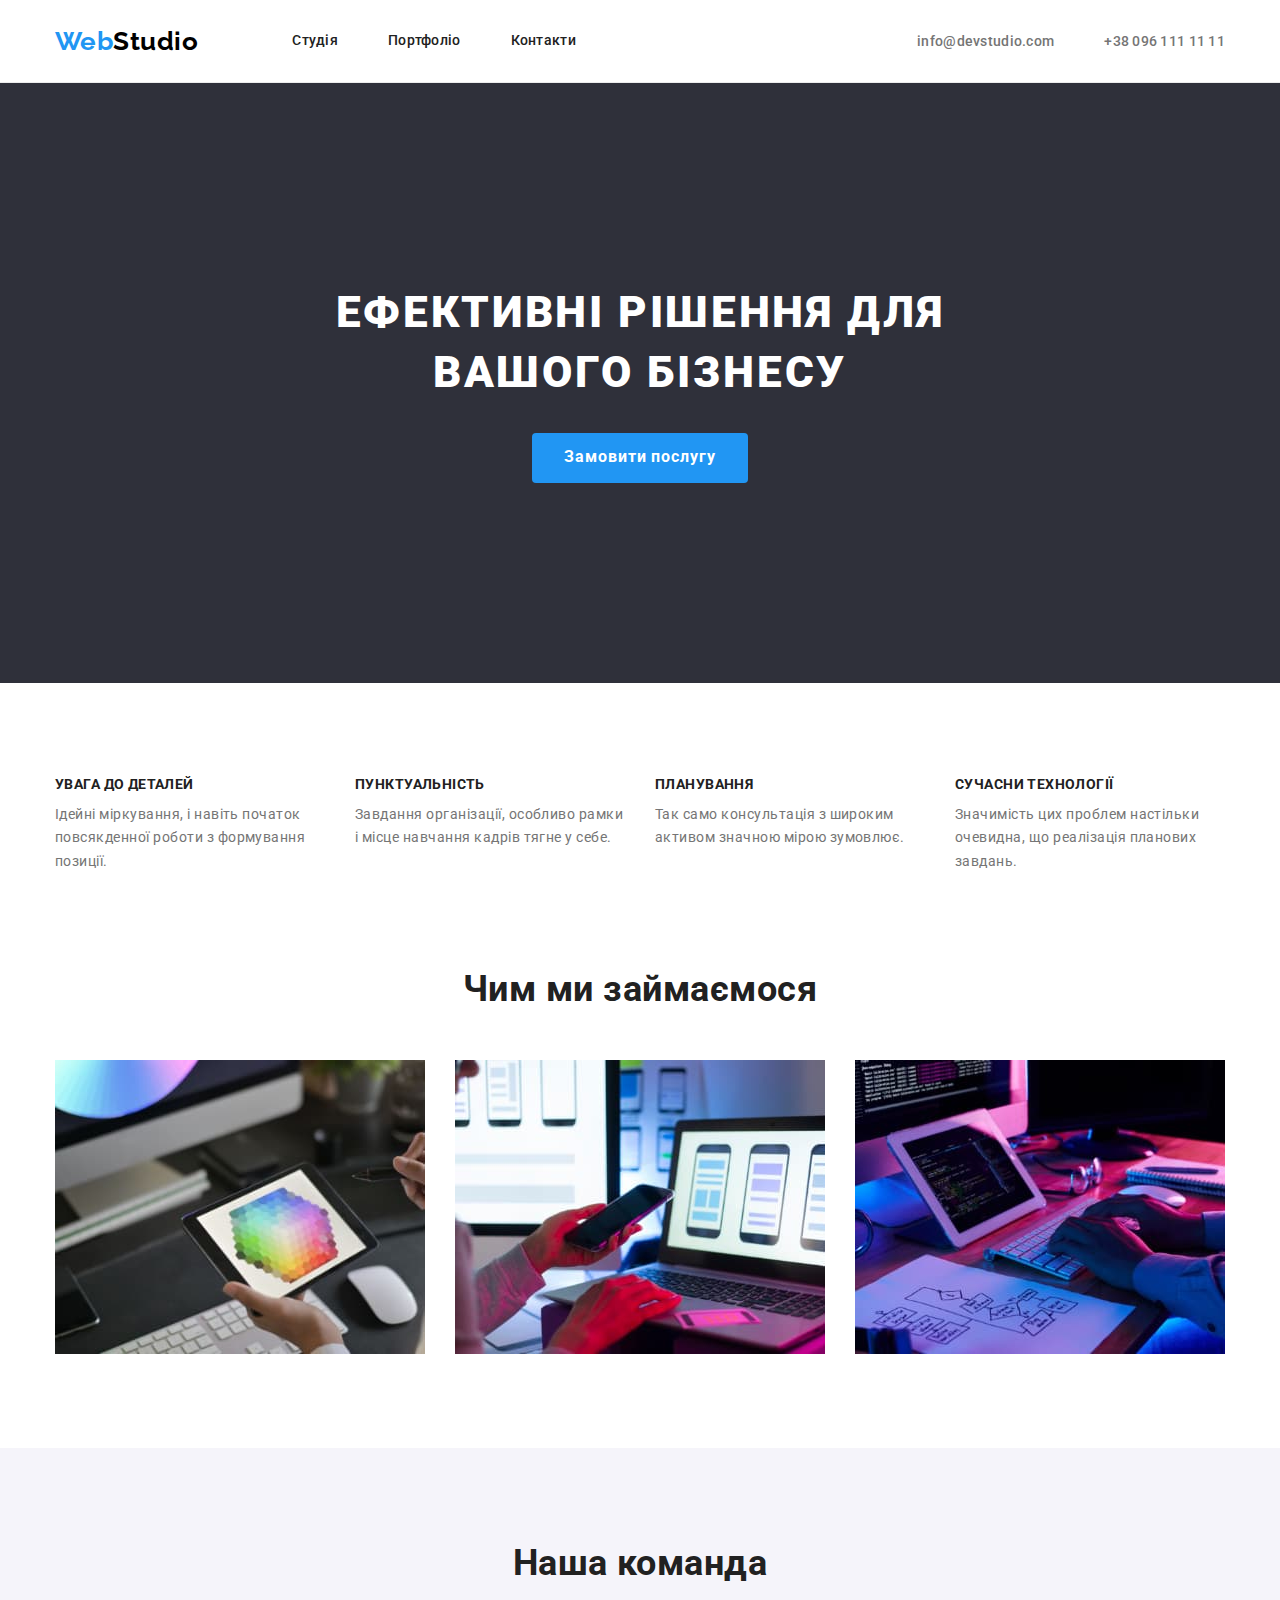
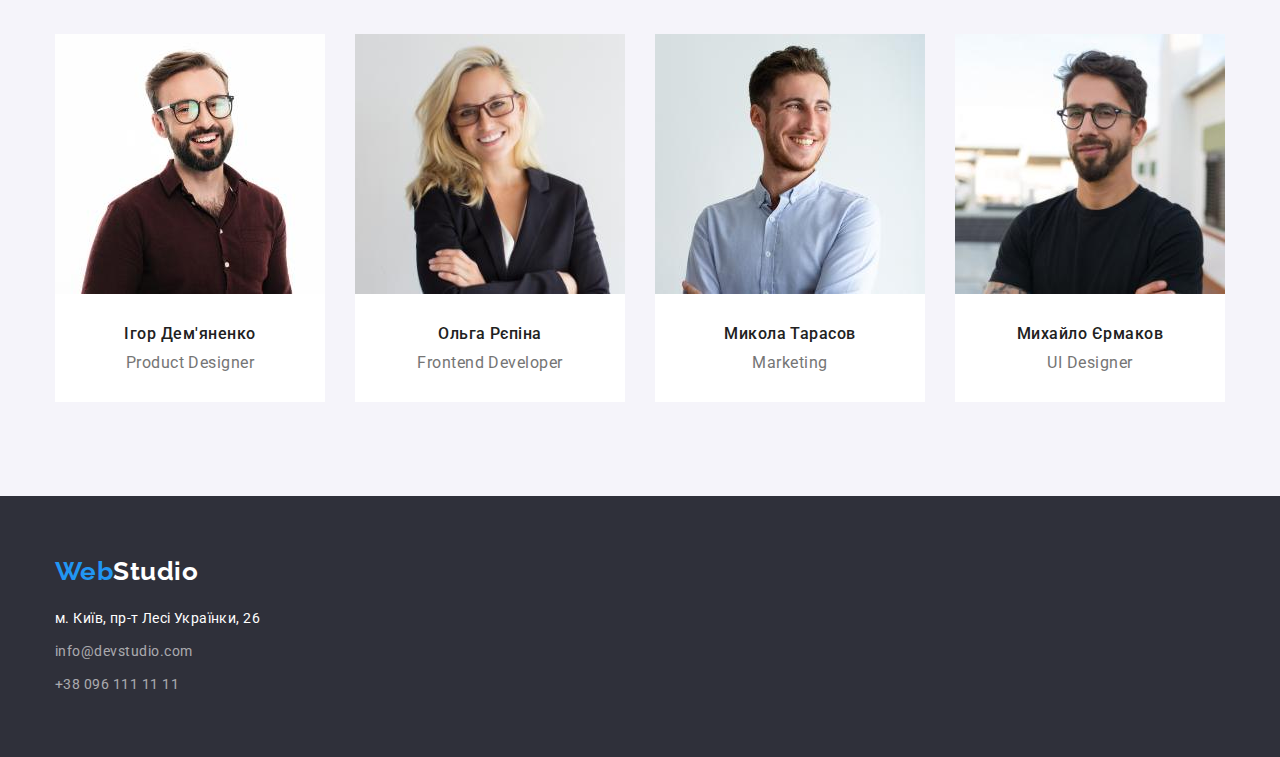
==== index.html @ 8628d842 "Initial commit" ====
<!DOCTYPE html>
<html lang="uk">
  <head>
    <meta charset="UTF-8" />
    <meta http-equiv="X-UA-Compatible" content="IE=edge" />
    <meta name="viewport" content="width=device-width, initial-scale=1.0" />
    <title>WebStudio</title>
    <link rel="preconnect" href="https://fonts.googleapis.com" />
    <link rel="preconnect" href="https://fonts.gstatic.com" crossorigin />
    <link
      href="https://fonts.googleapis.com/css2?family=Raleway:wght@700&family=Roboto:wght@400;500;700;900&display=swap"
      rel="stylesheet"
    />
    <link
      rel="stylesheet"
      href="https://cdnjs.cloudflare.com/ajax/libs/modern-normalize/1.1.0/modern-normalize.min.css"
    />
    <link rel="stylesheet" href="./css/styles.css" />
  </head>
  <body class="body">
    <header class="header">
      <div class="container">
        <nav class="main-nav">
          <a class="a-decorat-none" href="./index.html"
            ><span class="web-blue">Web</span><span class="studio-black">Studio</span></a
          >
          <ul class="site-nav list">
            <li class="item"><a href="./index.html" class="link">Студія</a></li>
            <li class="item"><a href="./portfolio.html" class="link">Портфоліо</a></li>
            <li class="item"><a href="#" class="link">Контакти</a></li>
          </ul>
          <ul class="auth-nav list">
            <li class="item">
              <a href="mailto:info@devstudio.com" class="link">info@devstudio.com</a>
            </li>
            <li class="item"><a href="tel:+380961111111" class="link">+38 096 111 11 11</a></li>
          </ul>
        </nav>
      </div>
    </header>

    <!-- Main -->

    <main>
      <!-- <div class="container"> -->
        <!-- Section замовити послугу -->

        <section class="hero">
          <div class="container">
            <h1 class="hero-title">Ефективні рішення для вашого бізнесу</h1>
            <button type="button" class="button-posluga">Замовити послугу</button>
          </div>
        </section>

        <!-- Section особливости -->

        <section class="features">
          <div class="container">
            <h2 class="title-h2-merits visually-hidden">Наши достоинства</h2>
            <ul class="features-list list">
              <li class="item">
                <h3 class="title-h3-features">Увага до деталей</h3>
                <p class="text-features">
                  Ідейні міркування, і навіть початок повсякденної роботи з формування позиції.
                </p>
              </li>
              <li class="item">
                <h3 class="title-h3-features">Пунктуальність</h3>
                <p class="text-features">
                  Завдання організації, особливо рамки і місце навчання кадрів тягне у себе.
                </p>
              </li>
              <li class="item">
                <h3 class="title-h3-features">Планування</h3>
                <p class="text-features">
                  Так само консультація з широким активом значною мірою зумовлює.
                </p>
              </li>
              <li class="item">
                <h3 class="title-h3-features">Сучасни технології</h3>
                <p class="text-features">
                  Значимість цих проблем настільки очевидна, що реалізація планових завдань.
                </p>
              </li>
            </ul>
          </div>
        </section>

        <!-- Section Чим ми займаємося -->

        <section class="section-work">
          <div class="container">
            <h2 class="section-title">Чим ми займаємося</h2>
            <ul class="work-list list">
              <li class="item">
                <img class="img"
                  src="./images/our_work/our_work_3.jpg"
                  alt="наша работа 3"
                  width="370"
                  height="294"
                />
              </li>
              <li class="item">
                <img class="img"
                  src="./images/our_work/our_work_2.jpg"
                  alt="наша работа 2"
                  width="370"
                  height="294"
                />
              </li>
              <li class="item">
                <img class="img"
                  src="./images/our_work/our_work_1.jpg"
                  alt="наша работа 1"
                  width="370"
                  height="294"
                />
              </li>
            </ul>
          </div>
        </section>

        <!-- Section Наша команда -->
        <section class="section-team">
          <div class="container">
            <h2 class="title-h2-team">Наша команда</h2>
            <ul class="list team-list">
              <li class="member-team">
                <img class="img"
                  src="./images/our_team/img_team_1.jpg"
                  alt="фото работников 1"
                  width="270"
                  height="260"
                />
                <h3 class="employer-name">Ігор Дем'яненко</h3>
                <p class="duty">Product Designer</p>
              </li>
              <li class="member-team">
                <img class="img"
                  src="./images/our_team/img_team_2.jpg"
                  alt="фото работников 2"
                  width="270"
                  height="260"
                />
                <h3 class="employer-name">Ольга Рєпіна</h3>
                <p class="duty">Frontend Developer</p>
              </li>
              <li class="member-team">
                <img class="img"
                  src="./images/our_team/img_team_3.jpg"
                  alt="фото работников 3"
                  width="270"
                  height="260"
                />
                <h3 class="employer-name">Микола Тарасов</h3>
                <p class="duty">Marketing</p>
              </li>
              <li class="member-team">
                <img class="img"
                  src="./images/our_team/img_team_4.jpg"
                  alt="фото работников 4"
                  width="270"
                  height="260"
                />
                <h3 class="employer-name">Михайло Єрмаков</h3>
                <p class="duty">UI Designer</p>
              </li>
            </ul>
          </div>
        </section>
      </div>
    </main>

    <!-- Section footer -->
    <footer class="footer">
      <div class="container">
          <a class="logo-footer" href="./index.html"
            ><span class="web-blue">Web</span><span class="studio-white">Studio</span></a
          >
          <address class="address">
            <ul class="list-address list">
              <li class="address-item">
                <a href="https://goo.gl/maps/aHLX3dHFxkXvWkit7" class="location"
                  >м. Київ, пр-т Лесі Українки, 26</a
                >
              </li>
              <li class="address-item">
                <a href="mailto:info@devstudio.com" class="address-mail">info@devstudio.com</a>
              </li>
              <li class="address-item">
                <a href="tel:+380961111111" class="address-tel">+38 096 111 11 11</a>
              </li>
            </ul>
          </address>
      </div>
    </footer>
  </body>
</html>
---- css/styles.css ----
html {
  box-sizing: border-box;
}

*,
*::before,
*::after {
  box-sizing: inherit;
}

h1,
h2,
h3,
h4,
h5,
h6,
p,
ul,
li,
ol {
  margin: 0;
  padding: 0;
}

:root {
  --background-color-primary: #fff;
  --background-color-secondary: #f5f4fa;
  --font-family: #757575;
  --title-text-color: #212121;
  --accent-color: #2196f3;
  --white-color: #ffffff;
  --white-color-60: rgba(255, 255, 255, 0.6);
  --studio-logo: #000000;
  --background-hero-footer: #2f303a;
}

.body {
  color: var(--font-family);
  font-family: Roboto, sans-serif;
  letter-spacing: 0.03em;
  background-color: var(--background-color-primary);
}

/* Утилы */

.list {
  list-style: none;
}

.header {
  border-bottom: 1px solid #ececec;
}

.img {
  display: block;
  max-width: 100%;
  height: auto;
}

/* Logo */

.container {
  width: 1200px;
  padding-left: 15px;
  padding-right: 15px;
  margin: 0 auto;
}

.main-nav {
  display: flex;
  align-items: center;
  background-color: var(--background-color-primary);
}

.web-blue,
.studio-black,
.studio-white {
  color: var(--accent-color);
  font-family: Raleway, sans-serif;
  font-weight: 700;
  font-size: 26px;
  line-height: 1.19;
  text-decoration: none;
}

.a-decorat-none {
  text-decoration: none;
}

.studio-black {
  color: var(--studio-logo);
}

/* site-nav and auth-nav*/

.site-nav {
  display: flex;
  margin-left: 94px;
}

.site-nav .item + .item {
  margin-left: 50px;
}

.auth-nav {
  display: flex;
  margin-left: auto;
  margin-right: 0;
}
.auth-nav .item + .item {
  margin-left: 50px;
}

.site-nav .link,
.auth-nav .link {
  color: var(--title-text-color);
  font-family: inherit;
  font-weight: 500;
  font-size: 14px;
  line-height: 1.14;
  letter-spacing: 0.02em;
  text-decoration-line: none;
  cursor: pointer;
}

.site-nav .link {
  display: block;
  padding-top: 33px;
  padding-bottom: 33px;
}

.auth-nav .link {
  color: var(--font-family);
  padding-top: 32px;
  padding-bottom: 32px;
}

.site-nav .link:hover,
.site-nav .link:focus,
.auth-nav .link:hover,
.auth-nav .link:focus {
  color: var(--accent-color);
  text-decoration-line: none;
}

/* Section замовити послугу button */

.hero {
  background-color: var(--background-hero-footer);
  padding-top: 200px;
  padding-bottom: 200px;
  text-align: center;
}

.hero-title {
  color: var(--white-color);
  font-family: 'Roboto';
  font-weight: 900;
  font-size: 44px;
  line-height: 1.36;
  letter-spacing: 0.06em;
  text-transform: uppercase;
  width: 696px;
  margin-left: auto;
  margin-right: auto;
}

.button-posluga {
  color: var(--white-color);
  background-color: var(--accent-color);
  font-family: 'Roboto';
  font-weight: 700;
  font-size: 16px;
  line-height: 1.9;
  letter-spacing: 0.06em;
  cursor: pointer;
  min-width: 216px;
  height: 50px;
  margin-top: 30px;
  border: none;
  border-radius: 4px;
}

.button-posluga:hover,
.button-posluga:focus {
  background-color: #188ce8;
}

/* <!-- Section особливости --> */

.features {
  padding-top: 94px;
}

.features-list {
  display: flex;
  gap: 30px;
}

.features-list .item {
  width: 270px;
}

.features > .title-h2-merits {
  color: var(--title-text-color);
  font-weight: 700;
  font-size: 36px;
  line-height: 1.17;
  text-align: center;
}

.visually-hidden {
  position: absolute;
  white-space: nowrap;
  width: 1px;
  height: 1px;
  overflow: hidden;
  border: 0;
  padding: 0;
  clip: rect(0 0 0 0);
  clip-path: inset(50%);
  margin: -1px;
}

.title-h3-features {
  color: var(--title-text-color);
  font-weight: 700;
  font-size: 14px;
  line-height: 1.14;
  letter-spacing: 0.03em;
  text-transform: uppercase;
  margin-bottom: 10px;
}

.features .text-features {
  color: var(--font-family);
  font-size: 14px;
  line-height: 1.7;
}

/* Section Чим ми займаємося и h2 наша команда */

.section-work {
  padding-top: 94px;
  padding-bottom: 94px;
}

.work-list {
  display: flex;
  flex-direction: row;
  margin-left: auto;
  gap: 30px;
}

.section-title {
  color: var(--title-text-color);
  font-weight: 700;
  font-size: 36px;
  line-height: 1.17;
  display: flex;
  justify-content: center;
  margin-left: auto;
  margin-right: auto;
  margin-bottom: 50px;
}

/* Section Наша команда */

.section-team {
  background-color: var(--background-color-secondary);
  padding-top: 94px;
  padding-bottom: 94px;
  text-align: center;
}

.title-h2-team {
  color: var(--title-text-color);
  font-weight: 700;
  font-size: 36px;
  line-height: 1.17;
  margin-left: auto;
  margin-right: auto;
  margin-bottom: 50px;
}

.team-list {
  display: flex;
  margin-left: auto;
  margin-right: auto;
  gap: 30px;
}

.member-team {
  background-color: var(--background-color-primary);
  align-items: center;
  width: 270px;
}

.employer-name {
  color: var(--title-text-color);
  font-weight: 500;
  font-size: 16px;
  line-height: 1.19;
  text-align: center;
  margin: 30px auto 10px auto;
}

.duty {
  color: var(--font-family);
  font-size: 16px;
  line-height: 1.19;
  text-align: center;
  vertical-align: middle;
  margin-bottom: 30px;
}

/* Section footer */

.footer {
  background-color: var(--background-hero-footer);
  padding-top: 60px;
  padding-bottom: 60px;
}

.logo-footer {
  height: 31px;
  margin-top: 60px;
  text-decoration-line: none;
}

.address {
  margin-top: 20px;
}

.address-item {
  margin-bottom: 9px;
}

.address-item:last-child {
  margin-bottom: 0;
}

.studio-white {
  color: var(--white-color);
}

.address .location {
  color: var(--white-color);
  font-weight: 400;
  font-size: 14px;
  line-height: 1.7;
  letter-spacing: 0.03em;
  font-style: normal;
  text-decoration: none;
}
.address-tel,
.address-mail {
  color: var(--white-color-60);
  font-weight: 400;
  font-size: 14px;
  line-height: 1.7;
  font-style: normal;
  text-decoration: none;
}

/* Page 2 */

/* Main*/

.section-sort-buttons {
  padding-bottom: 94px;
  padding-top: 94px;
}

.port-buttons {
  display: flex;
  justify-content: center;
  margin-bottom: 50px;
  color: var(--font-family);
  gap: 8px;
}

.sort {
  width: auto;
  cursor: pointer;
  border: none;
  border-radius: 4px;
  font-family: Roboto, sans-serif;
  font-weight: 500;
  font-size: 16px;
  line-height: 1.6;
  padding: 6px 22px;
  background-color: var(--background-color-secondary);
}

.sort:hover,
.sort:focus {
  color: var(--white-color);
  background-color: var(--accent-color);
}

/* Portfolio cards */

.portfolio-cards {
  display: flex;
  flex-wrap: wrap;
}

.portfolio-items {
  width: 370px;
  height: 404px;
  margin-right: 30px;
  margin-bottom: 30px;
}
.portfolio-items:nth-child(3n + 3) {
  margin-right: 0;
}

.portfolio-items:nth-last-child(-n + 3) {
  margin-bottom: 0;
}

.card-caption {
  padding-top: 20px;
  padding-bottom: 20px;
  padding-right: 24px;
  padding-left: 24px;
  border: 1px solid #eeeeee;
  border-top: none;
}

.title-portf {
  color: var(--title-text-color);
  font-weight: 700;
  font-size: 18px;
  line-height: 36px;
  letter-spacing: 0.06em;
}

.text-portf {
  color: var(--font-family);
  font-size: 16px;
  line-height: 1.9;
  width: 322px;
  height: 30px;
  margin-left: 0;
  margin-top: 4px;
}
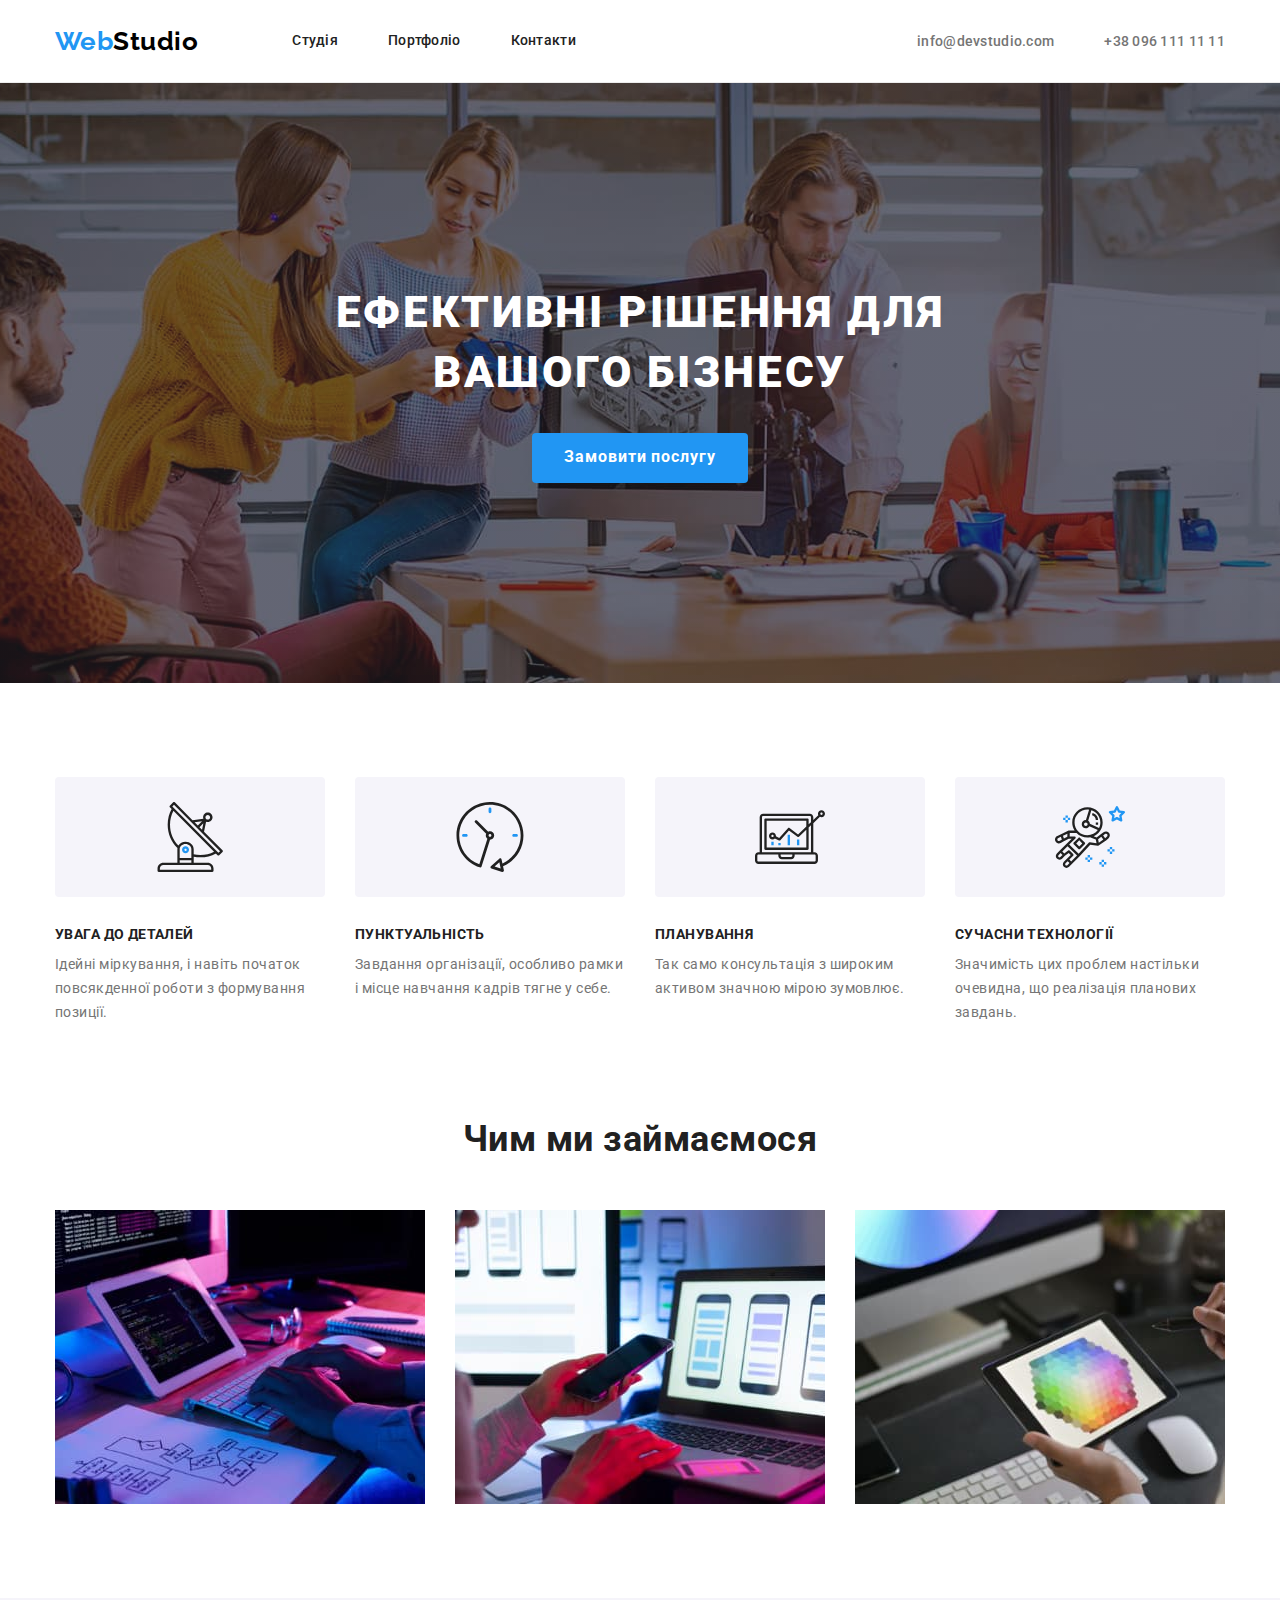
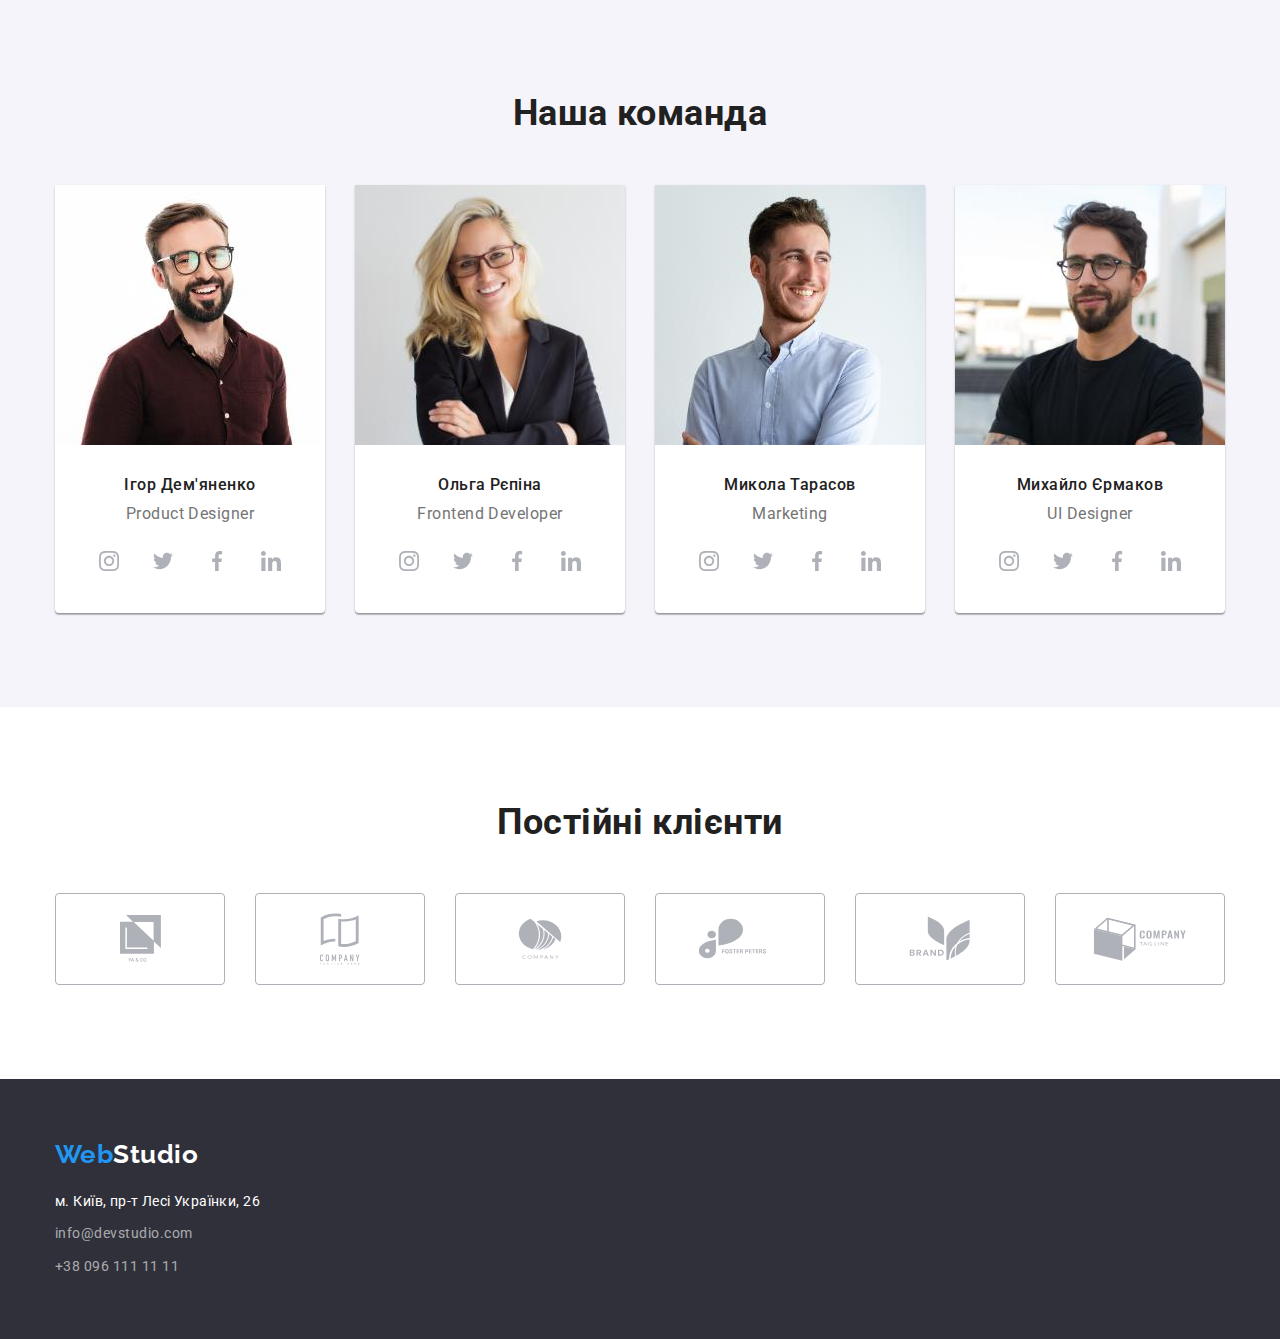
==== commit 938755eb: "update-hw4" ====
--- a/index.html
+++ b/index.html
@@ -42,156 +42,353 @@
     <!-- Main -->
 
     <main>
-      <!-- <div class="container"> -->
-        <!-- Section замовити послугу -->
-
-        <section class="hero">
-          <div class="container">
-            <h1 class="hero-title">Ефективні рішення для вашого бізнесу</h1>
-            <button type="button" class="button-posluga">Замовити послугу</button>
-          </div>
-        </section>
-
-        <!-- Section особливости -->
-
-        <section class="features">
-          <div class="container">
-            <h2 class="title-h2-merits visually-hidden">Наши достоинства</h2>
-            <ul class="features-list list">
-              <li class="item">
-                <h3 class="title-h3-features">Увага до деталей</h3>
-                <p class="text-features">
-                  Ідейні міркування, і навіть початок повсякденної роботи з формування позиції.
-                </p>
-              </li>
-              <li class="item">
-                <h3 class="title-h3-features">Пунктуальність</h3>
-                <p class="text-features">
-                  Завдання організації, особливо рамки і місце навчання кадрів тягне у себе.
-                </p>
-              </li>
-              <li class="item">
-                <h3 class="title-h3-features">Планування</h3>
-                <p class="text-features">
-                  Так само консультація з широким активом значною мірою зумовлює.
-                </p>
-              </li>
-              <li class="item">
-                <h3 class="title-h3-features">Сучасни технології</h3>
-                <p class="text-features">
-                  Значимість цих проблем настільки очевидна, що реалізація планових завдань.
-                </p>
-              </li>
-            </ul>
-          </div>
-        </section>
-
-        <!-- Section Чим ми займаємося -->
-
-        <section class="section-work">
-          <div class="container">
-            <h2 class="section-title">Чим ми займаємося</h2>
-            <ul class="work-list list">
-              <li class="item">
-                <img class="img"
-                  src="./images/our_work/our_work_3.jpg"
-                  alt="наша работа 3"
-                  width="370"
-                  height="294"
-                />
-              </li>
-              <li class="item">
-                <img class="img"
-                  src="./images/our_work/our_work_2.jpg"
-                  alt="наша работа 2"
-                  width="370"
-                  height="294"
-                />
-              </li>
-              <li class="item">
-                <img class="img"
-                  src="./images/our_work/our_work_1.jpg"
-                  alt="наша работа 1"
-                  width="370"
-                  height="294"
-                />
-              </li>
-            </ul>
-          </div>
-        </section>
-
-        <!-- Section Наша команда -->
-        <section class="section-team">
-          <div class="container">
-            <h2 class="title-h2-team">Наша команда</h2>
-            <ul class="list team-list">
-              <li class="member-team">
-                <img class="img"
-                  src="./images/our_team/img_team_1.jpg"
-                  alt="фото работников 1"
-                  width="270"
-                  height="260"
-                />
-                <h3 class="employer-name">Ігор Дем'яненко</h3>
-                <p class="duty">Product Designer</p>
-              </li>
-              <li class="member-team">
-                <img class="img"
-                  src="./images/our_team/img_team_2.jpg"
-                  alt="фото работников 2"
-                  width="270"
-                  height="260"
-                />
-                <h3 class="employer-name">Ольга Рєпіна</h3>
-                <p class="duty">Frontend Developer</p>
-              </li>
-              <li class="member-team">
-                <img class="img"
-                  src="./images/our_team/img_team_3.jpg"
-                  alt="фото работников 3"
-                  width="270"
-                  height="260"
-                />
-                <h3 class="employer-name">Микола Тарасов</h3>
-                <p class="duty">Marketing</p>
-              </li>
-              <li class="member-team">
-                <img class="img"
-                  src="./images/our_team/img_team_4.jpg"
-                  alt="фото работников 4"
-                  width="270"
-                  height="260"
-                />
-                <h3 class="employer-name">Михайло Єрмаков</h3>
-                <p class="duty">UI Designer</p>
-              </li>
-            </ul>
-          </div>
-        </section>
-      </div>
+      <!-- Section замовити послугу -->
+
+      <section class="hero overlay">
+        <div class="container">
+          <h1 class="hero-title">Ефективні рішення для вашого бізнесу</h1>
+          <button type="button" class="button-posluga">Замовити послугу</button>
+        </div>
+      </section>
+
+      <!-- Section особливости -->
+
+      <section class="features">
+        <div class="container">
+          <h2 class="title-h2-merits visually-hidden">Наши достоинства</h2>
+          <ul class="features-list list">
+            <li class="item">
+              <div class="item-icon-container" aria-label="антенна">
+                <svg class="icon-features" width="70" height="70">
+                  <use href="./images/icons.svg#antena"></use>
+                </svg>
+              </div>
+              <h3 class="title-h3-features">Увага до деталей</h3>
+              <p class="text-features">
+                Ідейні міркування, і навіть початок повсякденної роботи з формування позиції.
+              </p>
+            </li>
+            <li class="item">
+              <div class="item-icon-container" aria-label="часы">
+                <svg class="icon-features" width="70" height="70">
+                  <use href="./images/icons.svg#clock"></use>
+                </svg>
+              </div>
+              <h3 class="title-h3-features">Пунктуальність</h3>
+              <p class="text-features">
+                Завдання організації, особливо рамки і місце навчання кадрів тягне у себе.
+              </p>
+            </li>
+            <li class="item">
+              <div class="item-icon-container" aria-label="диаграмма">
+                <svg class="icon-features" width="70" height="70">
+                  <use href="./images/icons.svg#diagram"></use>
+                </svg>
+              </div>
+              <h3 class="title-h3-features">Планування</h3>
+              <p class="text-features">
+                Так само консультація з широким активом значною мірою зумовлює.
+              </p>
+            </li>
+            <li class="item">
+              <div class="item-icon-container" aria-label="астронафт">
+                <svg class="icon-features" width="70" height="70">
+                  <use href="./images/icons.svg#astronaut"></use>
+                </svg>
+              </div>
+              <h3 class="title-h3-features">Сучасни технології</h3>
+              <p class="text-features">
+                Значимість цих проблем настільки очевидна, що реалізація планових завдань.
+              </p>
+            </li>
+          </ul>
+        </div>
+      </section>
+
+      <!-- Section Чим ми займаємося -->
+
+      <section class="section-work">
+        <div class="container">
+          <h2 class="section-title">Чим ми займаємося</h2>
+          <ul class="work-list list">
+            <li class="item">
+              <img
+                class="img"
+                src="./images/our_work/our_work_1.jpg"
+                alt="наша работа 1"
+                width="370"
+                height="294"
+              />
+            </li>
+            <li class="item">
+              <img
+                class="img"
+                src="./images/our_work/our_work_2.jpg"
+                alt="наша работа 2"
+                width="370"
+                height="294"
+              />
+            </li>
+            <li class="item">
+              <img
+                class="img"
+                src="./images/our_work/our_work_3.jpg"
+                alt="наша работа 3"
+                width="370"
+                height="294"
+              />
+            </li>
+          </ul>
+        </div>
+      </section>
+
+      <!-- Section Наша команда -->
+      <section class="section-team">
+        <div class="container">
+          <h2 class="title-h2-team">Наша команда</h2>
+          <ul class="list team-list">
+            <li class="member-team">
+              <img
+                class="img"
+                src="./images/our_team/img_team_1.jpg"
+                alt="фото работников 1"
+                width="270"
+                height="260"
+              />
+              <h3 class="employee-name">Ігор Дем'яненко</h3>
+              <p class="duty">Product Designer</p>
+              <ul class="social-icon-container list">
+                <li class="social-item" aria-label="инстаграмм">
+                  <a href="https://www.instagram.com/" class="social-link">
+                    <svg class="social-icon">
+                      <use href="./images/icons.svg#instagram"></use>
+                    </svg>
+                  </a>
+                </li>
+                <li class="social-item" aria-label="твиттер">
+                  <a href="https://twitter.com/" class="social-link">
+                    <svg class="social-icon">
+                      <use href="./images/icons.svg#twitter"></use>
+                    </svg>
+                  </a>
+                </li>
+                <li class="social-item" aria-label="фэйсбук">
+                  <a href="https://www.facebook.com/" class="social-link">
+                    <svg class="social-icon">
+                      <use href="./images/icons.svg#facebook"></use>
+                    </svg>
+                  </a>
+                </li>
+                <li class="social-item" aria-label="линкедин">
+                  <a href="https://www.linkedin.com/" class="social-link">
+                    <svg class="social-icon">
+                      <use href="./images/icons.svg#linkedin"></use>
+                    </svg>
+                  </a>
+                </li>
+              </ul>
+            </li>
+            <li class="member-team">
+              <img
+                class="img"
+                src="./images/our_team/img_team_2.jpg"
+                alt="фото работников 2"
+                width="270"
+                height="260"
+              />
+              <h3 class="employee-name">Ольга Рєпіна</h3>
+              <p class="duty">Frontend Developer</p>
+              <ul class="social-icon-container list">
+                <li class="social-item" aria-label="инстаграмм">
+                  <a href="https://www.instagram.com/" class="social-link">
+                    <svg class="social-icon">
+                      <use href="./images/icons.svg#instagram"></use>
+                    </svg>
+                  </a>
+                </li>
+                <li class="social-item" aria-label="твиттер">
+                  <a href="https://twitter.com/" class="social-link">
+                    <svg class="social-icon">
+                      <use href="./images/icons.svg#twitter"></use>
+                    </svg>
+                  </a>
+                </li>
+                <li class="social-item" aria-label="фэйсбук">
+                  <a href="https://www.facebook.com/" class="social-link">
+                    <svg class="social-icon">
+                      <use href="./images/icons.svg#facebook"></use>
+                    </svg>
+                  </a>
+                </li>
+                <li class="social-item" aria-label="линкедин">
+                  <a href="https://www.linkedin.com/" class="social-link">
+                    <svg class="social-icon">
+                      <use href="./images/icons.svg#linkedin"></use>
+                    </svg>
+                  </a>
+                </li>
+              </ul>
+            </li>
+            <li class="member-team">
+              <img
+                class="img"
+                src="./images/our_team/img_team_3.jpg"
+                alt="фото работников 3"
+                width="270"
+                height="260"
+              />
+              <h3 class="employee-name">Микола Тарасов</h3>
+              <p class="duty">Marketing</p>
+              <ul class="social-icon-container list">
+                <li class="social-item" aria-label="инстаграмм">
+                  <a href="https://www.instagram.com/" class="social-link">
+                    <svg class="social-icon">
+                      <use href="./images/icons.svg#instagram"></use>
+                    </svg>
+                  </a>
+                </li>
+                <li class="social-item" aria-label="твиттер">
+                  <a href="https://twitter.com/" class="social-link">
+                    <svg class="social-icon">
+                      <use href="./images/icons.svg#twitter"></use>
+                    </svg>
+                  </a>
+                </li>
+                <li class="social-item" aria-label="фэйсбук">
+                  <a href="https://www.facebook.com/" class="social-link">
+                    <svg class="social-icon">
+                      <use href="./images/icons.svg#facebook"></use>
+                    </svg>
+                  </a>
+                </li>
+                <li class="social-item" aria-label="линкедин">
+                  <a href="https://www.linkedin.com/" class="social-link">
+                    <svg class="social-icon">
+                      <use href="./images/icons.svg#linkedin"></use>
+                    </svg>
+                  </a>
+                </li>
+              </ul>
+            </li>
+            <li class="member-team">
+              <img
+                class="img"
+                src="./images/our_team/img_team_4.jpg"
+                alt="фото работников 4"
+                width="270"
+                height="260"
+              />
+              <h3 class="employee-name">Михайло Єрмаков</h3>
+              <p class="duty">UI Designer</p>
+              <ul class="social-icon-container list">
+                <li class="social-item" aria-label="инстаграмм">
+                  <a href="https://www.instagram.com/" class="social-link">
+                    <svg class="social-icon">
+                      <use href="./images/icons.svg#instagram"></use>
+                    </svg>
+                  </a>
+                </li>
+                <li class="social-item" aria-label="твиттер">
+                  <a href="https://twitter.com/" class="social-link">
+                    <svg class="social-icon">
+                      <use href="./images/icons.svg#twitter"></use>
+                    </svg>
+                  </a>
+                </li>
+                <li class="social-item" aria-label="фэйсбук">
+                  <a href="https://www.facebook.com/" class="social-link">
+                    <svg class="social-icon">
+                      <use href="./images/icons.svg#facebook"></use>
+                    </svg>
+                  </a>
+                </li>
+                <li class="social-item" aria-label="линкедин">
+                  <a href="https://www.linkedin.com/" class="social-link">
+                    <svg class="social-icon">
+                      <use href="./images/icons.svg#linkedin"></use>
+                    </svg>
+                  </a>
+                </li>
+              </ul>
+            </li>
+          </ul>
+        </div>
+      </section>
+
+      <!-- Постійні клієнти -->
+
+      <section class="clients-section">
+        <div class="container">
+          <h2 class="clients-title">Постійні клієнти</h2>
+          <ul class="clients-container list">
+            <li class="clients-border">
+              <a href="#" class="clients-link">
+                <svg class="clients-icon" width="41" height="47">
+                  <use href="./images/icons.svg#yaco"></use>
+                </svg>
+              </a>
+            </li>
+            <li class="clients-border">
+              <a href="#" class="clients-link">
+                <svg class="clients-icon" width="40" height="52">
+                  <use href="./images/icons.svg#tagline"></use>
+                </svg>
+              </a>
+            </li>
+            <li class="clients-border">
+              <a href="#" class="clients-link">
+                <svg class="clients-icon" width="44" height="41">
+                  <use href="./images/icons.svg#company"></use>
+                </svg>
+              </a>
+            </li>
+            <li class="clients-border">
+              <a href="#" class="clients-link">
+                <svg class="clients-icon" width="85" height="41">
+                  <use href="./images/icons.svg#fosterpeters"></use>
+                </svg>
+              </a>
+            </li>
+            <li class="clients-border">
+              <a href="#" class="clients-link">
+                <svg class="clients-icon" width="62" height="45">
+                  <use href="./images/icons.svg#brand"></use>
+                </svg>
+              </a>
+            </li>
+            <li class="clients-border">
+              <a href="#" class="clients-link">
+                <svg class="clients-icon" width="94" height="44">
+                  <use href="./images/icons.svg#kubetagline"></use>
+                </svg>
+              </a>
+            </li>
+          </ul>
+        </div>
+      </section>
     </main>
 
     <!-- Section footer -->
     <footer class="footer">
       <div class="container">
-          <a class="logo-footer" href="./index.html"
-            ><span class="web-blue">Web</span><span class="studio-white">Studio</span></a
-          >
-          <address class="address">
-            <ul class="list-address list">
-              <li class="address-item">
-                <a href="https://goo.gl/maps/aHLX3dHFxkXvWkit7" class="location"
-                  >м. Київ, пр-т Лесі Українки, 26</a
-                >
-              </li>
-              <li class="address-item">
-                <a href="mailto:info@devstudio.com" class="address-mail">info@devstudio.com</a>
-              </li>
-              <li class="address-item">
-                <a href="tel:+380961111111" class="address-tel">+38 096 111 11 11</a>
-              </li>
-            </ul>
-          </address>
+        <a class="logo-footer" href="./index.html"
+          ><span class="web-blue">Web</span><span class="studio-white">Studio</span></a
+        >
+        <address class="address">
+          <ul class="list-address list">
+            <li class="address-item">
+              <a href="https://goo.gl/maps/aHLX3dHFxkXvWkit7" class="location"
+                >м. Київ, пр-т Лесі Українки, 26</a
+              >
+            </li>
+            <li class="address-item">
+              <a href="mailto:info@devstudio.com" class="address-mail">info@devstudio.com</a>
+            </li>
+            <li class="address-item">
+              <a href="tel:+380961111111" class="address-tel">+38 096 111 11 11</a>
+            </li>
+          </ul>
+        </address>
       </div>
     </footer>
   </body>
--- a/css/styles.css
+++ b/css/styles.css
@@ -32,6 +32,7 @@
   --white-color-60: rgba(255, 255, 255, 0.6);
   --studio-logo: #000000;
   --background-hero-footer: #2f303a;
+  --color-social-media-links: #afb1b8;
 }
 
 .body {
@@ -150,6 +151,20 @@
   padding-top: 200px;
   padding-bottom: 200px;
   text-align: center;
+}
+
+/* Overlay */
+
+.overlay {
+  max-width: 1600px;
+  min-height: 600px;
+  margin-left: auto;
+  margin-right: auto;
+  background-image: linear-gradient(to right, rgba(47, 48, 58, 0.4), rgba(47, 48, 58, 0.4)),
+    url(../images/main_image/main-img.jpg);
+  background-repeat: no-repeat;
+  background-position: center;
+  background-size: cover;
 }
 
 .hero-title {
@@ -190,6 +205,16 @@
 
 .features {
   padding-top: 94px;
+}
+
+.item-icon-container {
+  display: flex;
+  background-color: var(--background-color-secondary);
+  height: 120px;
+  border-radius: 4px;
+  margin-bottom: 30px;
+  justify-content: center;
+  align-items: center;
 }
 
 .features-list {
@@ -294,9 +319,12 @@
   background-color: var(--background-color-primary);
   align-items: center;
   width: 270px;
-}
-
-.employer-name {
+  border-radius: 0px 0px 4px 4px;
+  box-shadow: 0px 1px 3px rgba(0, 0, 0, 0.12), 0px 1px 1px rgba(0, 0, 0, 0.14),
+    0px 2px 1px rgba(0, 0, 0, 0.2);
+}
+
+.employee-name {
   color: var(--title-text-color);
   font-weight: 500;
   font-size: 16px;
@@ -311,9 +339,99 @@
   line-height: 1.19;
   text-align: center;
   vertical-align: middle;
+  margin-bottom: 16px;
+}
+
+.social-icon-container {
+  display: flex;
+  width: 206px;
+  margin-right: auto;
+  margin-left: auto;
   margin-bottom: 30px;
-}
-
+  gap: 10px;
+}
+
+.social-item {
+  width: 44px;
+  height: 44px;
+}
+
+.social-link {
+  display: flex;
+  justify-content: center;
+  align-items: center;
+  fill: var(--color-social-media-links);
+  background-color: var(--white-color);
+  border-radius: 50%;
+  width: 100%;
+  height: 100%;
+}
+
+.social-link:hover {
+  background-color: var(--accent-color);
+  fill: var(--white-color);
+}
+
+.social-link:focus {
+  background-color: var(--accent-color);
+  fill: var(--white-color);
+}
+
+.social-icon {
+  width: 20px;
+  height: 20px;
+}
+
+.clients-section {
+  padding-top: 94px;
+  padding-bottom: 94px;
+}
+
+.clients-title {
+  font-family: 'Roboto';
+  font-weight: 700;
+  font-size: 36px;
+  line-height: 42px;
+  color: var(--title-text-color);
+  text-align: center;
+  margin-bottom: 50px;
+}
+
+.clients-container {
+  display: flex;
+  gap: 30px;
+}
+
+.clients-border {
+  display: flex;
+  justify-content: center;
+  align-items: center;
+  width: 170px;
+  height: 92px;
+  border: 1px solid var(--color-social-media-links);
+  border-radius: 4px;
+}
+
+.clients-link {
+  display: flex;
+  fill: var(--color-social-media-links);
+  background-color: var(--white-color);
+}
+
+.clients-border:hover {
+  border-color: var(--accent-color);
+}
+.clients-link:hover {
+  fill: var(--accent-color);
+}
+
+.clients-border:focus {
+  color: var(--accent-color);
+}
+
+.clients-link:focus {
+  color: var(--accent-color);
+}
 /* Section footer */
 
 .footer {
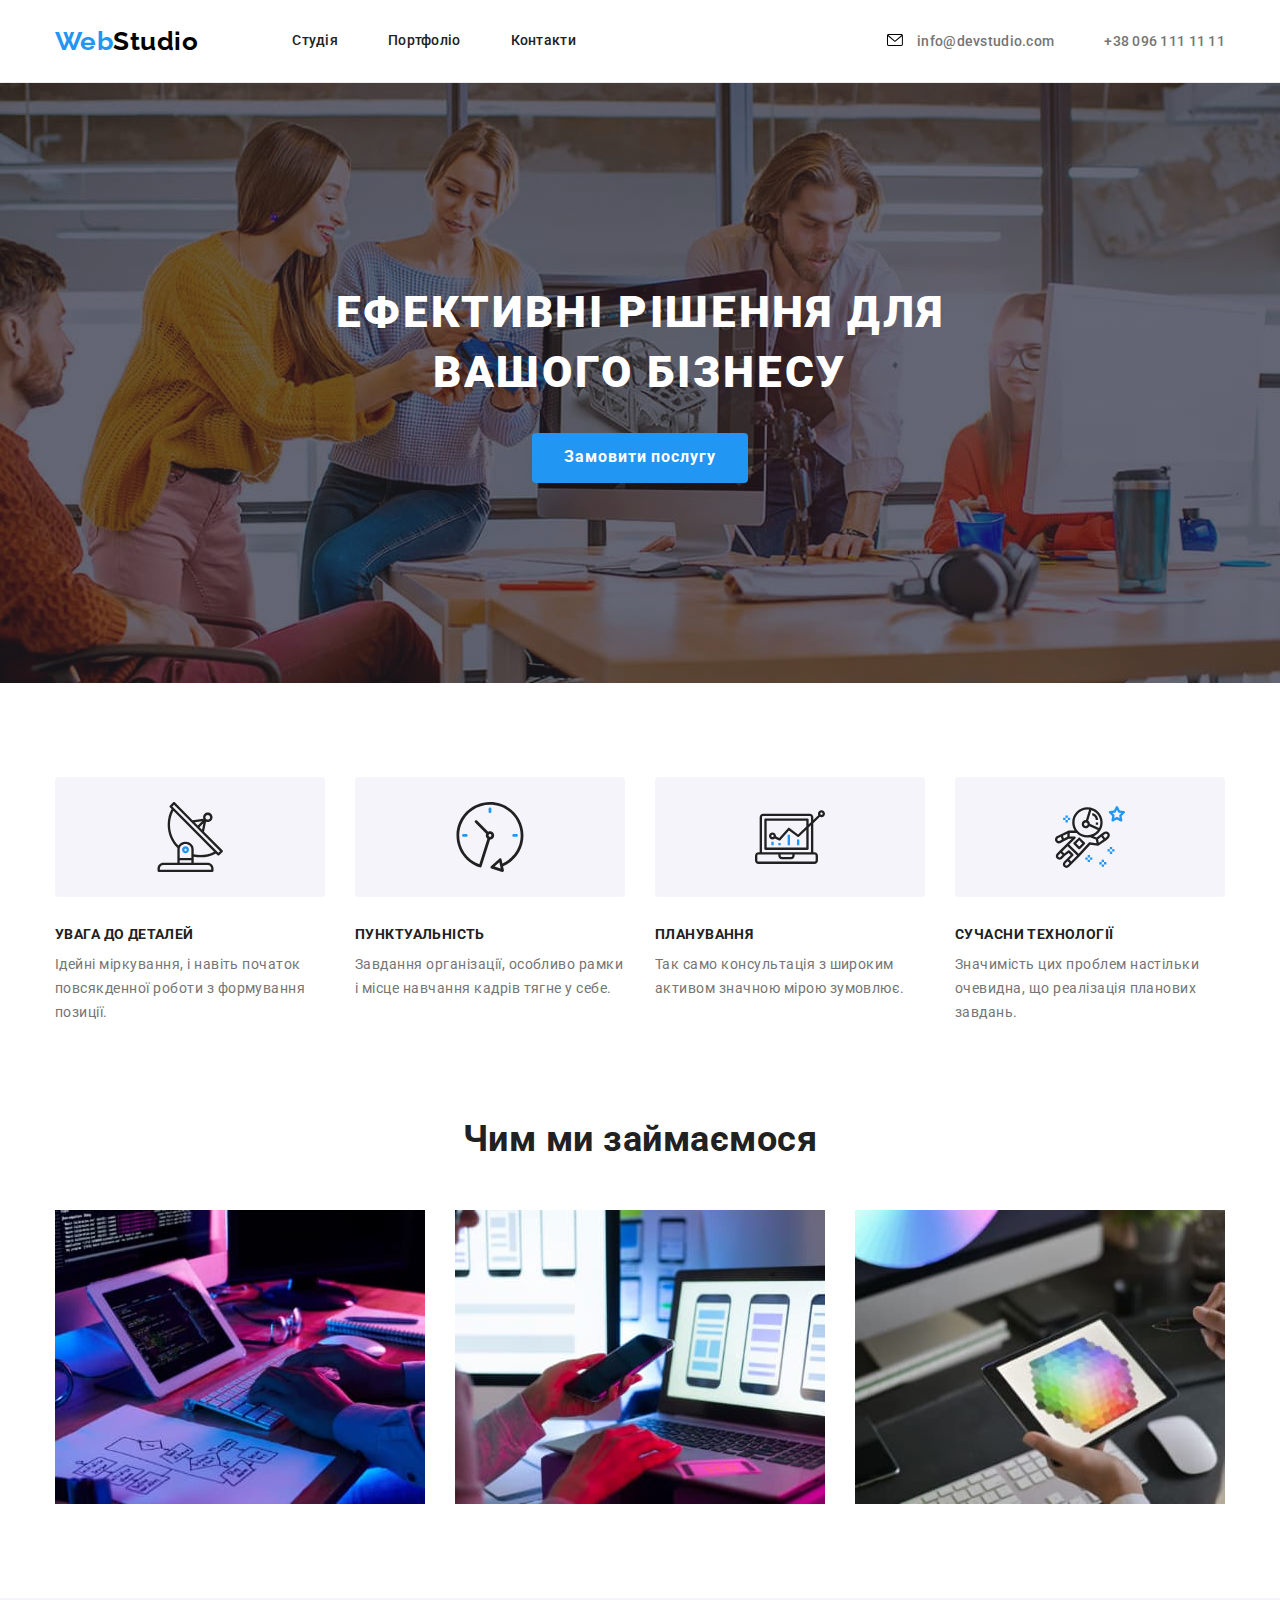
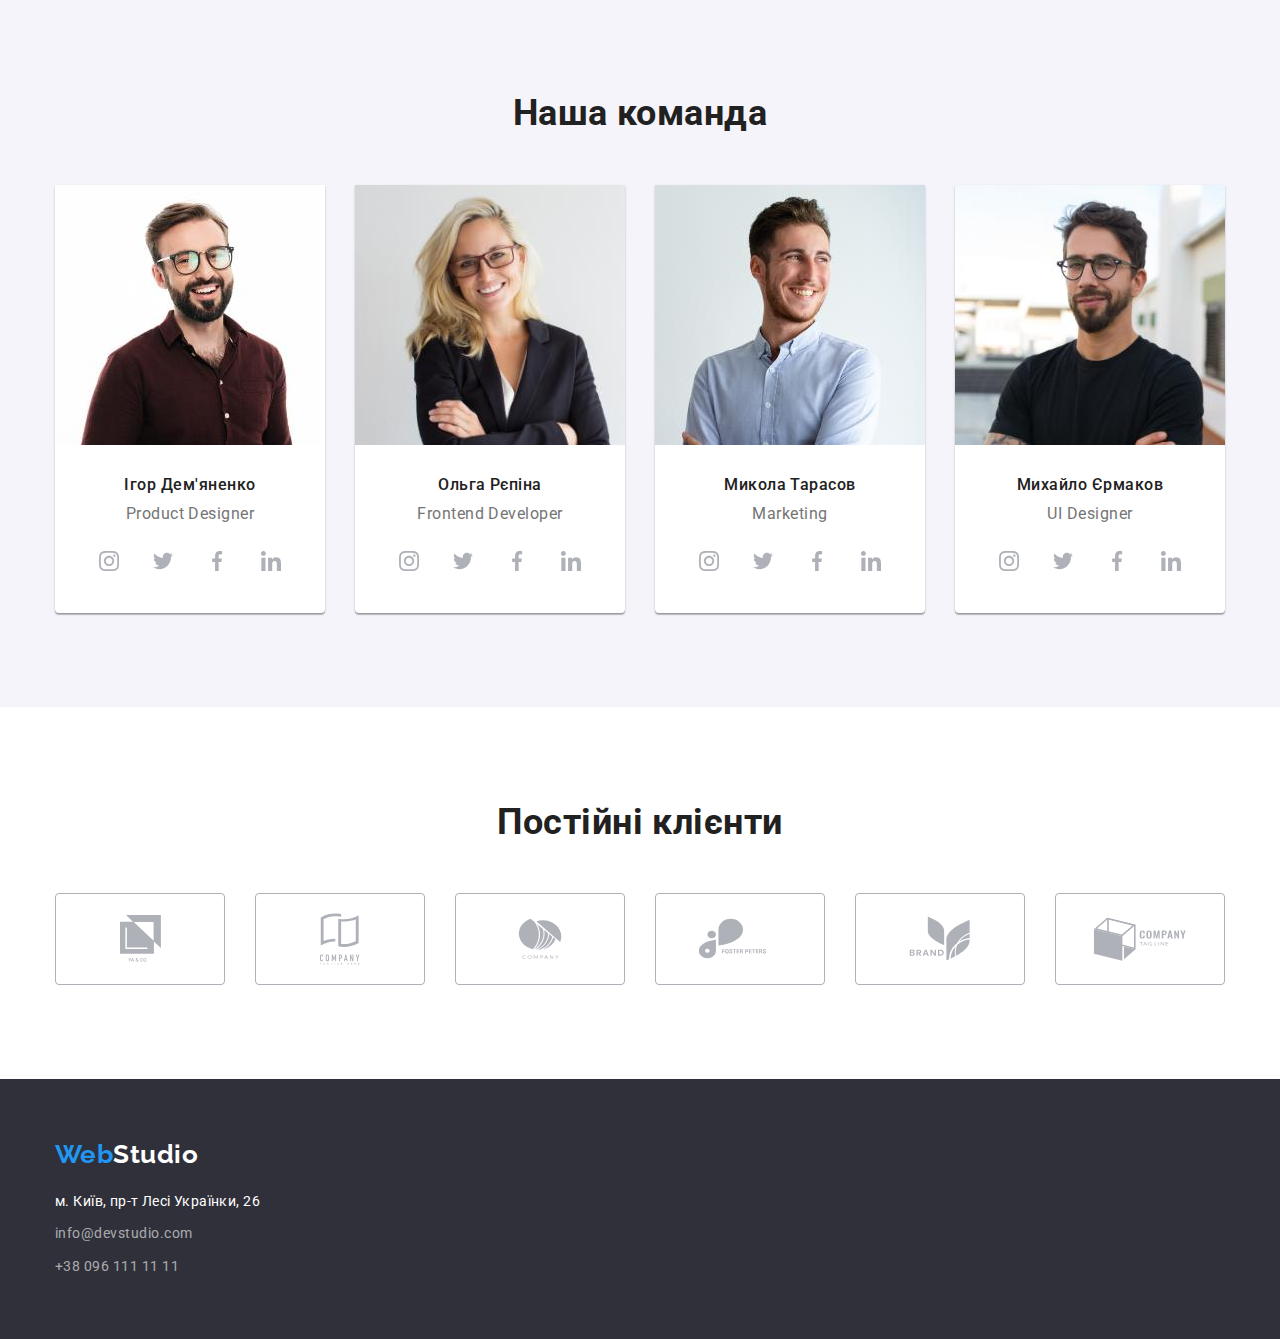
==== commit 81ce0928: "update-hw4" ====
--- a/index.html
+++ b/index.html
@@ -31,6 +31,9 @@
           </ul>
           <ul class="auth-nav list">
             <li class="item">
+              <svg class="auth-nav-icon" width="16" height="12">
+                <use href="./images/icons.svg#envelope"></use>
+              </svg>
               <a href="mailto:info@devstudio.com" class="link">info@devstudio.com</a>
             </li>
             <li class="item"><a href="tel:+380961111111" class="link">+38 096 111 11 11</a></li>
--- a/css/styles.css
+++ b/css/styles.css
@@ -123,6 +123,14 @@
   text-decoration-line: none;
   cursor: pointer;
 }
+.auth-nav .item {
+  cursor: pointer;
+}
+
+.auth-nav-icon {
+  color: var(--title-text-color);
+  margin-right: 10px;
+}
 
 .site-nav .link {
   display: block;
@@ -134,6 +142,7 @@
   color: var(--font-family);
   padding-top: 32px;
   padding-bottom: 32px;
+  align-items: center;
 }
 
 .site-nav .link:hover,
@@ -410,6 +419,7 @@
   height: 92px;
   border: 1px solid var(--color-social-media-links);
   border-radius: 4px;
+  cursor: pointer;
 }
 
 .clients-link {
@@ -425,13 +435,6 @@
   fill: var(--accent-color);
 }
 
-.clients-border:focus {
-  color: var(--accent-color);
-}
-
-.clients-link:focus {
-  color: var(--accent-color);
-}
 /* Section footer */
 
 .footer {
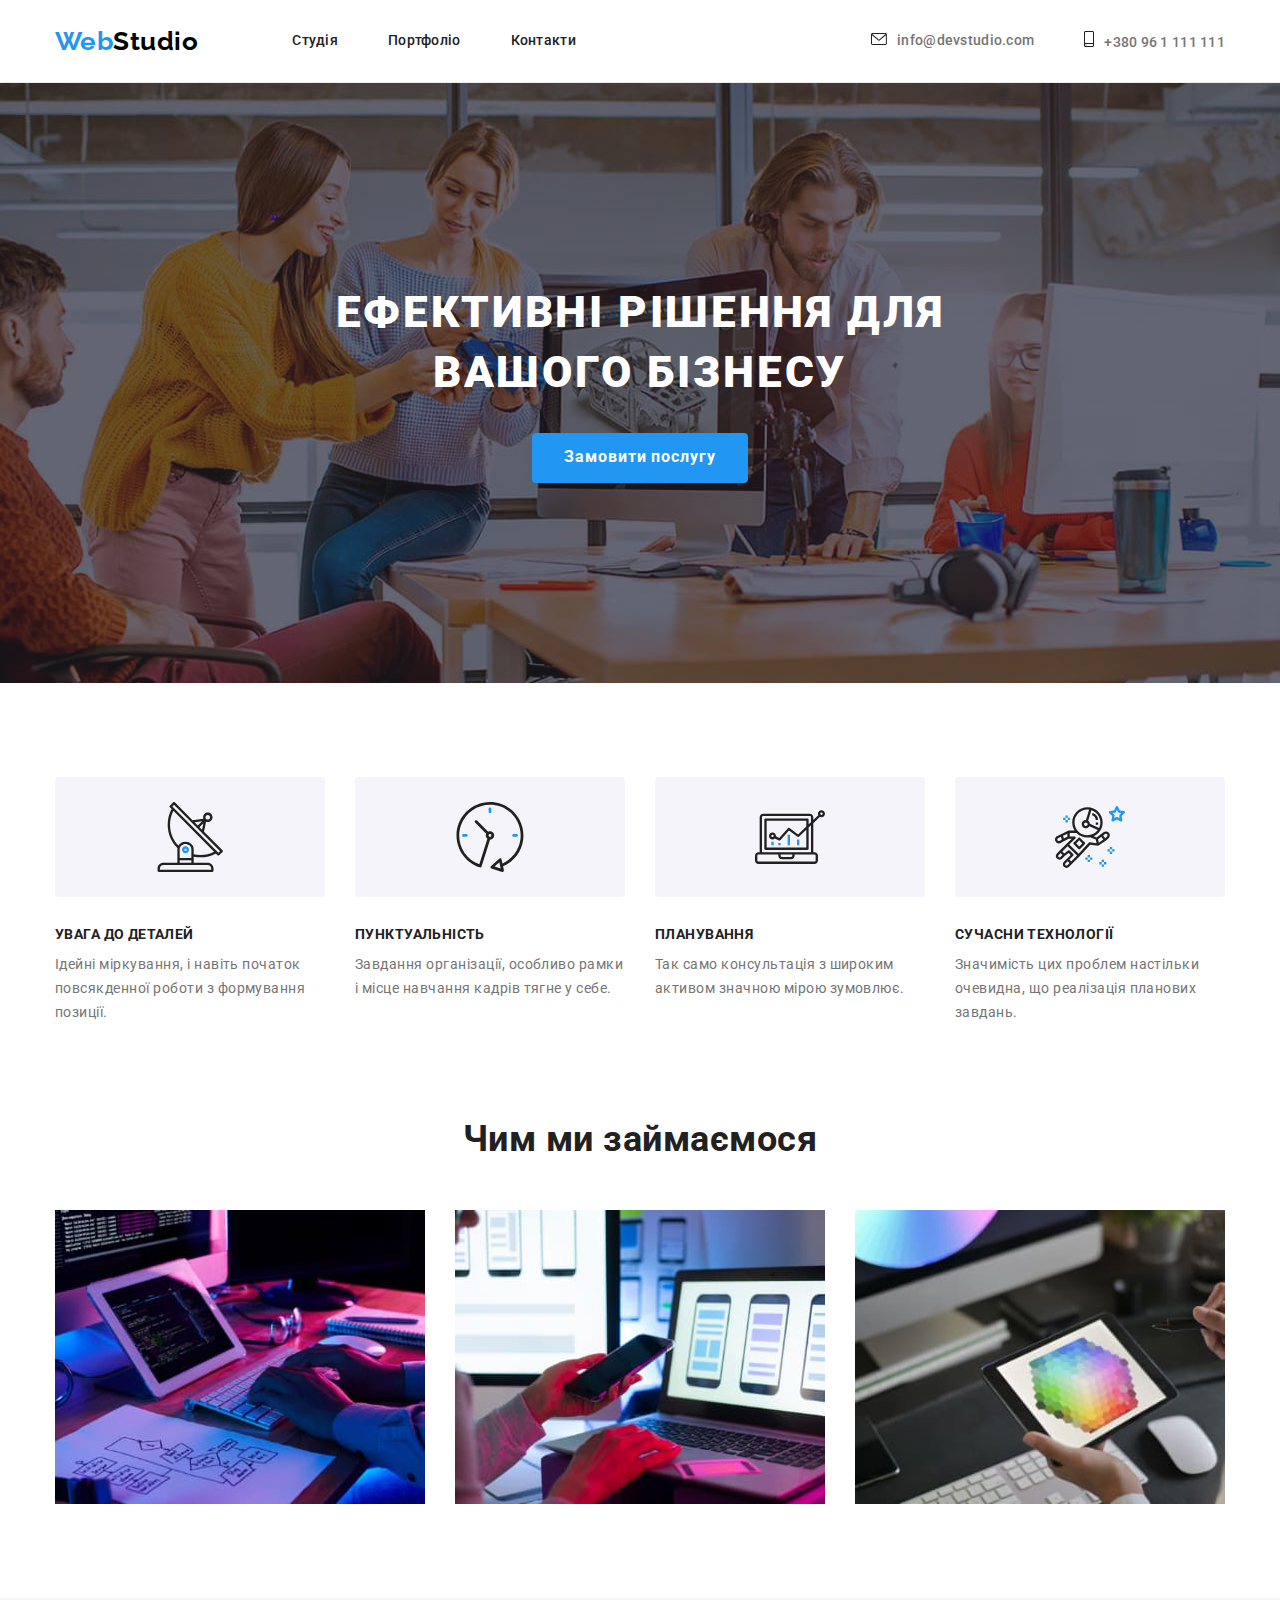
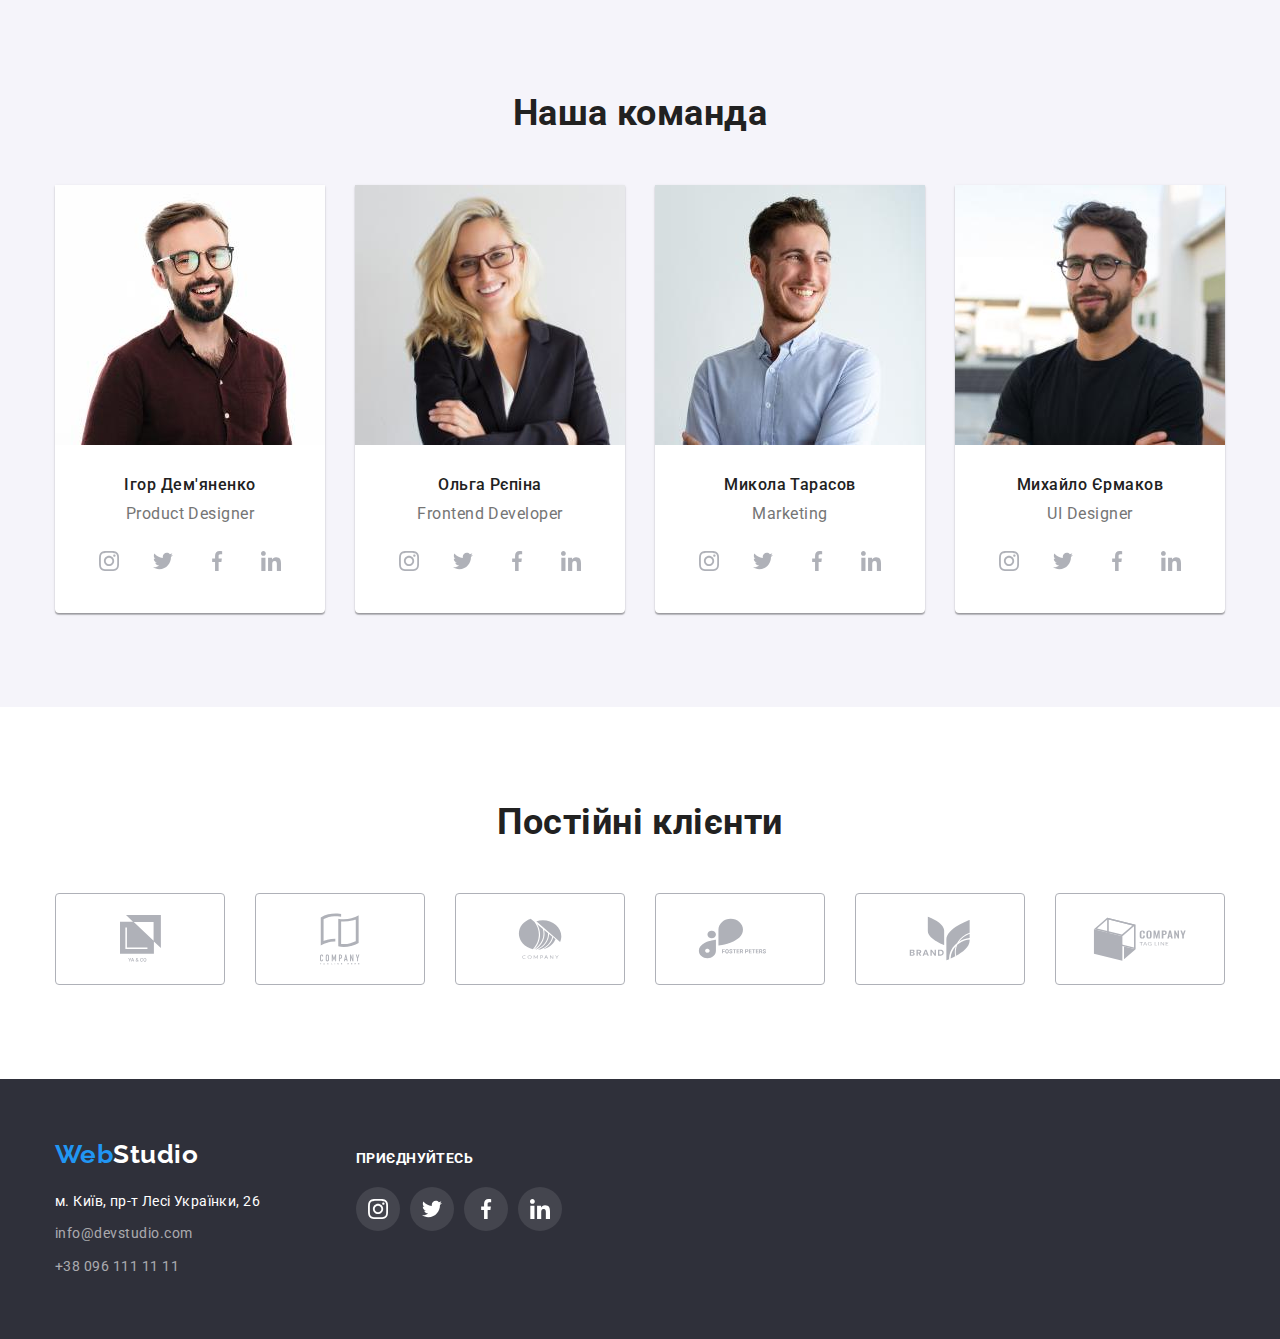
==== commit 3d577020: "hw-04-has-been-finished" ====
--- a/index.html
+++ b/index.html
@@ -31,12 +31,19 @@
           </ul>
           <ul class="auth-nav list">
             <li class="item">
-              <svg class="auth-nav-icon" width="16" height="12">
-                <use href="./images/icons.svg#envelope"></use>
-              </svg>
-              <a href="mailto:info@devstudio.com" class="link">info@devstudio.com</a>
-            </li>
-            <li class="item"><a href="tel:+380961111111" class="link">+38 096 111 11 11</a></li>
+              <a href="mailto:info@devstudio.com" class="link">
+                <svg class="auth-nav-icon" width="16" height="12">
+                  <use href="./images/icons.svg#envelope"></use></svg
+                >info@devstudio.com
+              </a>
+            </li>
+            <li class="item">
+              <a href="tel:+380961111111" class="link"
+                ><svg class="auth-nav-icon" width="10" height="16">
+                  <use href="./images/icons.svg#smartphone"></use></svg
+                >+380 96 1 111 111</a
+              >
+            </li>
           </ul>
         </nav>
       </div>
@@ -373,25 +380,61 @@
 
     <!-- Section footer -->
     <footer class="footer">
-      <div class="container">
-        <a class="logo-footer" href="./index.html"
-          ><span class="web-blue">Web</span><span class="studio-white">Studio</span></a
-        >
-        <address class="address">
-          <ul class="list-address list">
-            <li class="address-item">
-              <a href="https://goo.gl/maps/aHLX3dHFxkXvWkit7" class="location"
-                >м. Київ, пр-т Лесі Українки, 26</a
-              >
-            </li>
-            <li class="address-item">
-              <a href="mailto:info@devstudio.com" class="address-mail">info@devstudio.com</a>
-            </li>
-            <li class="address-item">
-              <a href="tel:+380961111111" class="address-tel">+38 096 111 11 11</a>
-            </li>
-          </ul>
-        </address>
+      <div class="container footer-container">
+        <div class="footer-left">
+          <a class="logo-footer" href="./index.html"
+            ><span class="web-blue">Web</span><span class="studio-white">Studio</span></a
+          >
+          <address class="address">
+            <ul class="list-address list">
+              <li class="address-item">
+                <a href="https://goo.gl/maps/aHLX3dHFxkXvWkit7" class="location"
+                  >м. Київ, пр-т Лесі Українки, 26</a
+                >
+              </li>
+              <li class="address-item">
+                <a href="mailto:info@devstudio.com" class="address-mail">info@devstudio.com</a>
+              </li>
+              <li class="address-item">
+                <a href="tel:+380961111111" class="address-tel">+38 096 111 11 11</a>
+              </li>
+            </ul>
+          </address>
+        </div>
+        <div class="footer-right">
+          <h3 class="title-footer-right">приєднуйтесь</h3>
+
+          <ul class="social-icon-container list">
+            <li class="social-item" aria-label="инстаграмм">
+              <a href="https://www.instagram.com/" class="social-link social-link-footer">
+                <svg class="social-icon social-icon-footer">
+                  <use href="./images/icons.svg#instagram"></use>
+                </svg>
+              </a>
+            </li>
+            <li class="social-item" aria-label="твиттер">
+              <a href="https://twitter.com/" class="social-link social-link-footer">
+                <svg class="social-icon social-icon-footer">
+                  <use href="./images/icons.svg#twitter"></use>
+                </svg>
+              </a>
+            </li>
+            <li class="social-item" aria-label="фэйсбук">
+              <a href="https://www.facebook.com/" class="social-link social-link-footer">
+                <svg class="social-icon social-icon-footer">
+                  <use href="./images/icons.svg#facebook"></use>
+                </svg>
+              </a>
+            </li>
+            <li class="social-item" aria-label="линкедин">
+              <a href="https://www.linkedin.com/" class="social-link social-link-footer">
+                <svg class="social-icon social-icon-footer">
+                  <use href="./images/icons.svg#linkedin"></use>
+                </svg>
+              </a>
+            </li>
+          </ul>
+        </div>
       </div>
     </footer>
   </body>
--- a/css/styles.css
+++ b/css/styles.css
@@ -123,12 +123,9 @@
   text-decoration-line: none;
   cursor: pointer;
 }
-.auth-nav .item {
-  cursor: pointer;
-}
 
 .auth-nav-icon {
-  color: var(--title-text-color);
+  fill: var(--title-text-color);
   margin-right: 10px;
 }
 
@@ -136,13 +133,13 @@
   display: block;
   padding-top: 33px;
   padding-bottom: 33px;
+  align-items: center;
 }
 
 .auth-nav .link {
   color: var(--font-family);
   padding-top: 32px;
   padding-bottom: 32px;
-  align-items: center;
 }
 
 .site-nav .link:hover,
@@ -151,6 +148,11 @@
 .auth-nav .link:focus {
   color: var(--accent-color);
   text-decoration-line: none;
+}
+
+.auth-nav-icon:hover,
+.auth-nav-icon:focus {
+  fill: var(--accent-color);
 }
 
 /* Section замовити послугу button */
@@ -411,7 +413,7 @@
   gap: 30px;
 }
 
-.clients-border {
+.clients-link {
   display: flex;
   justify-content: center;
   align-items: center;
@@ -419,19 +421,20 @@
   height: 92px;
   border: 1px solid var(--color-social-media-links);
   border-radius: 4px;
-  cursor: pointer;
-}
-
-.clients-link {
-  display: flex;
   fill: var(--color-social-media-links);
   background-color: var(--white-color);
 }
 
-.clients-border:hover {
+.clients-border {
+  display: flex;
+}
+
+.clients-link:hover {
+  fill: var(--accent-color);
   border-color: var(--accent-color);
 }
-.clients-link:hover {
+
+.clients-link:focus {
   fill: var(--accent-color);
 }
 
@@ -443,9 +446,15 @@
   padding-bottom: 60px;
 }
 
+.footer-container {
+  display: flex;
+}
+
+.footer-left {
+  width: 231px;
+}
+
 .logo-footer {
-  height: 31px;
-  margin-top: 60px;
   text-decoration-line: none;
 }
 
@@ -482,6 +491,38 @@
   line-height: 1.7;
   font-style: normal;
   text-decoration: none;
+}
+
+.footer-right {
+  display: flex;
+  flex-direction: column;
+  width: 206px;
+  margin-left: 70px;
+  padding-top: 12px;
+}
+
+.title-footer-right {
+  display: flex;
+  font-weight: 700;
+  font-size: 14px;
+  line-height: 1.14;
+  letter-spacing: 0.03em;
+  text-transform: uppercase;
+  margin-bottom: 20px;
+
+  color: #ffffff;
+}
+
+.footer-media {
+  display: flex;
+}
+
+.social-link-footer {
+  background-color: rgba(255, 255, 255, 0.1);
+}
+
+.social-icon-footer {
+  fill: #ffffff;
 }
 
 /* Page 2 */
@@ -518,6 +559,7 @@
 .sort:focus {
   color: var(--white-color);
   background-color: var(--accent-color);
+  box-shadow: 0px 4px 4px rgba(0, 0, 0, 0.25);
 }
 
 /* Portfolio cards */
@@ -533,6 +575,12 @@
   margin-right: 30px;
   margin-bottom: 30px;
 }
+
+.portfolio-items:hover {
+  box-shadow: 0px 1px 1px rgba(0, 0, 0, 0.12), 0px 4px 4px rgba(0, 0, 0, 0.06),
+    1px 4px 6px rgba(0, 0, 0, 0.16);
+}
+
 .portfolio-items:nth-child(3n + 3) {
   margin-right: 0;
 }
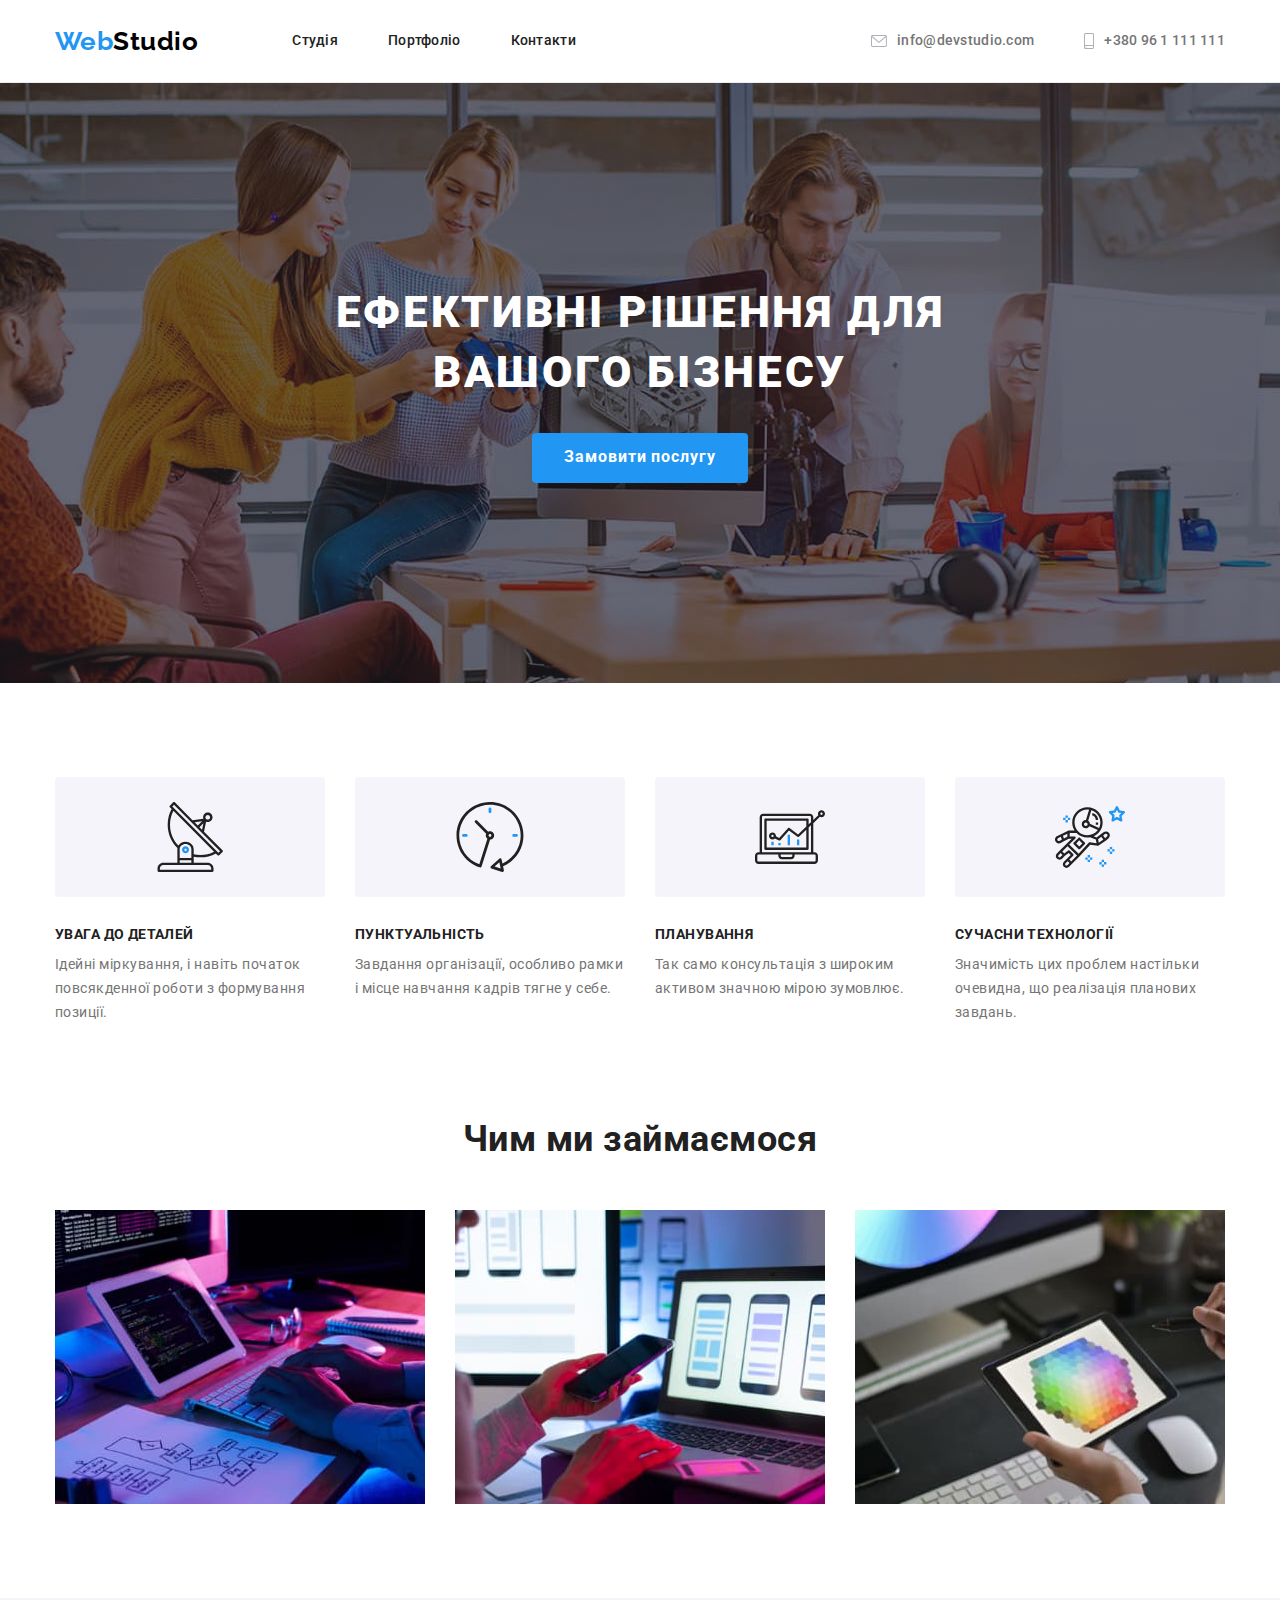
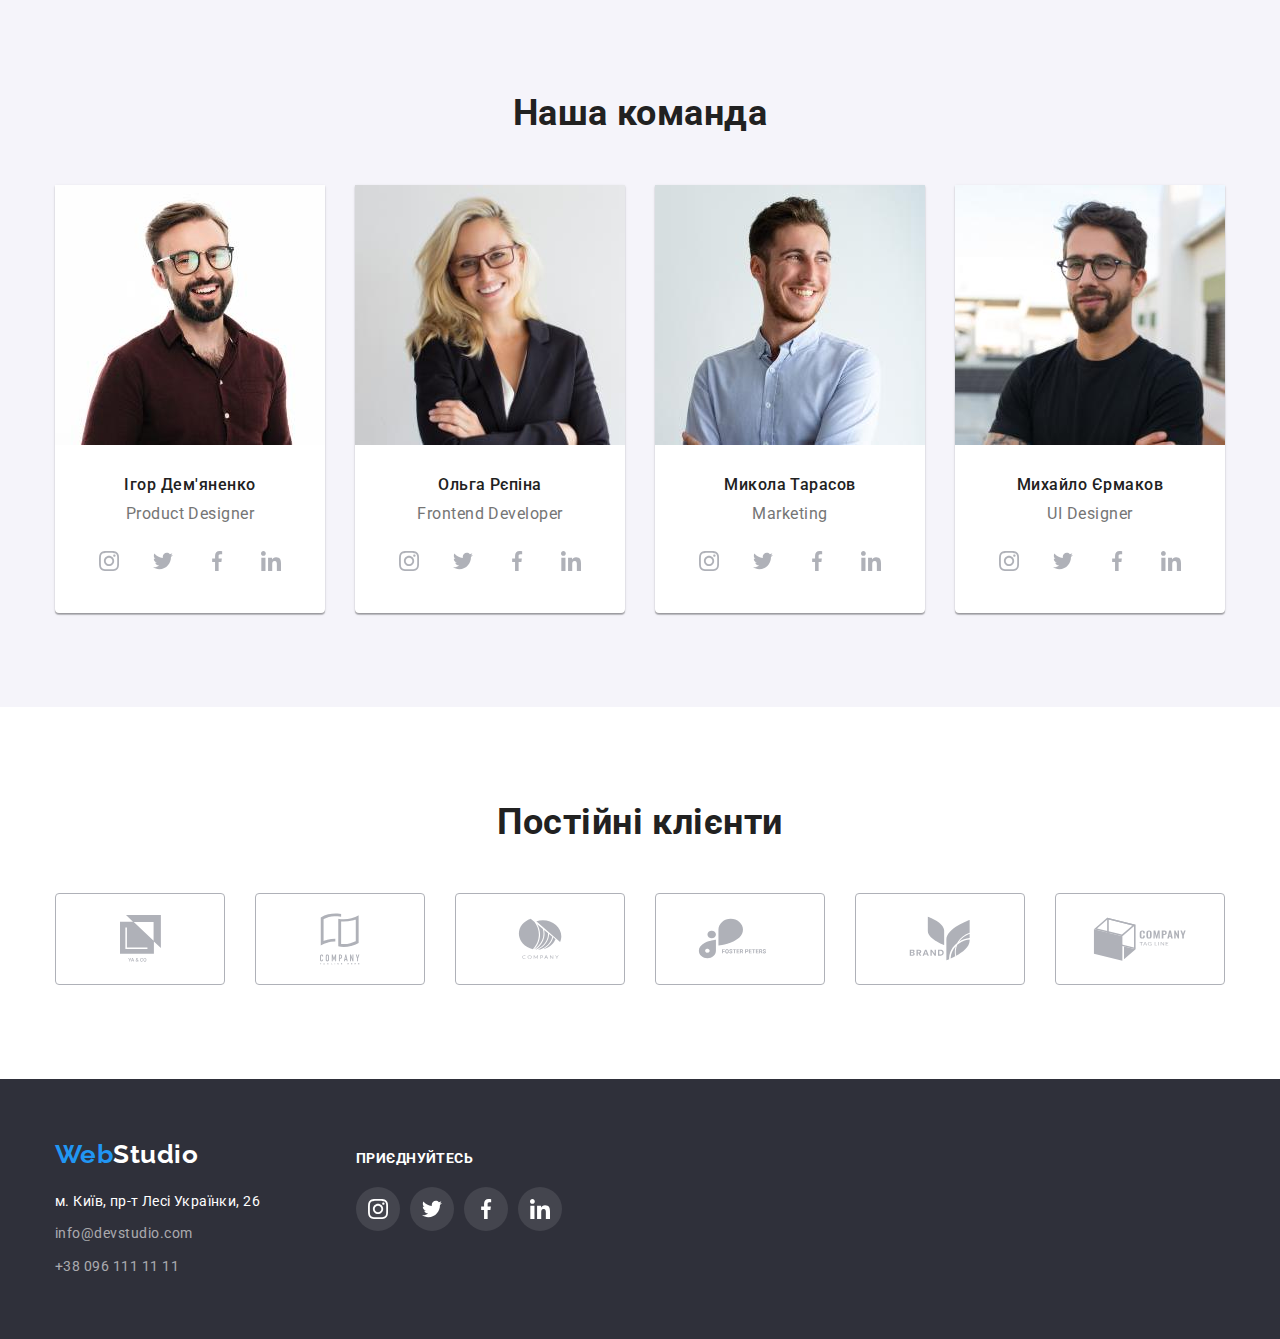
==== commit 6344abc5: "update-hw4" ====
--- a/index.html
+++ b/index.html
@@ -16,6 +16,7 @@
       href="https://cdnjs.cloudflare.com/ajax/libs/modern-normalize/1.1.0/modern-normalize.min.css"
     />
     <link rel="stylesheet" href="./css/styles.css" />
+    <base target="_blank" />
   </head>
   <body class="body">
     <header class="header">
@@ -25,20 +26,25 @@
             ><span class="web-blue">Web</span><span class="studio-black">Studio</span></a
           >
           <ul class="site-nav list">
-            <li class="item"><a href="./index.html" class="link">Студія</a></li>
-            <li class="item"><a href="./portfolio.html" class="link">Портфоліо</a></li>
-            <li class="item"><a href="#" class="link">Контакти</a></li>
+            <li class="item"><a href="./index.html" target="_self" class="link">Студія</a></li>
+            <li class="item">
+              <a href="./portfolio.html" target="_self" class="link">Портфоліо</a>
+            </li>
+            <li class="item"><a href="#" target="_self" class="link">Контакти</a></li>
           </ul>
           <ul class="auth-nav list">
             <li class="item">
-              <a href="mailto:info@devstudio.com" class="link">
-                <svg class="auth-nav-icon" width="16" height="12">
-                  <use href="./images/icons.svg#envelope"></use></svg
-                >info@devstudio.com
-              </a>
-            </li>
-            <li class="item">
-              <a href="tel:+380961111111" class="link"
+              <div class="header-link-effects">
+                <a href="mailto:info@devstudio.com" target="_self" class="link">
+                  <svg class="auth-nav-icon" width="16" height="12">
+                    <use href="./images/icons.svg#envelope"></use>
+                  </svg>
+                  info@devstudio.com
+                </a>
+              </div>
+            </li>
+            <li class="item">
+              <a href="tel:+380961111111" target="_self" class="link"
                 ><svg class="auth-nav-icon" width="10" height="16">
                   <use href="./images/icons.svg#smartphone"></use></svg
                 >+380 96 1 111 111</a
@@ -402,7 +408,7 @@
           </address>
         </div>
         <div class="footer-right">
-          <h3 class="title-footer-right">приєднуйтесь</h3>
+          <p class="paragraph-footer-right">приєднуйтесь</p>
 
           <ul class="social-icon-container list">
             <li class="social-item" aria-label="инстаграмм">
--- a/css/styles.css
+++ b/css/styles.css
@@ -125,7 +125,8 @@
 }
 
 .auth-nav-icon {
-  fill: var(--title-text-color);
+  display: inline-flex;
+  fill: var(--color-social-media-links);
   margin-right: 10px;
 }
 
@@ -137,22 +138,37 @@
 }
 
 .auth-nav .link {
+  display: flex;
   color: var(--font-family);
   padding-top: 32px;
   padding-bottom: 32px;
+  align-items: center;
 }
 
 .site-nav .link:hover,
-.site-nav .link:focus,
-.auth-nav .link:hover,
-.auth-nav .link:focus {
+.site-nav .link:focus {
   color: var(--accent-color);
   text-decoration-line: none;
 }
 
+.header-link-effects {
+  display: block;
+}
+
+/* .auth-nav .link:hover,
+.header-link-effects:focus {
+  fill: var(--accent-color);
+  color: var(--accent-color);
+  text-decoration-line: none;
+} */
+
+.link:hover,
+.link:focus,
 .auth-nav-icon:hover,
 .auth-nav-icon:focus {
   fill: var(--accent-color);
+  color: var(--accent-color);
+  text-decoration-line: none;
 }
 
 /* Section замовити послугу button */
@@ -328,7 +344,6 @@
 
 .member-team {
   background-color: var(--background-color-primary);
-  align-items: center;
   width: 270px;
   border-radius: 0px 0px 4px 4px;
   box-shadow: 0px 1px 3px rgba(0, 0, 0, 0.12), 0px 1px 1px rgba(0, 0, 0, 0.14),
@@ -355,9 +370,7 @@
 
 .social-icon-container {
   display: flex;
-  width: 206px;
-  margin-right: auto;
-  margin-left: auto;
+  justify-content: center;
   margin-bottom: 30px;
   gap: 10px;
 }
@@ -448,6 +461,7 @@
 
 .footer-container {
   display: flex;
+  align-items: baseline;
 }
 
 .footer-left {
@@ -496,13 +510,10 @@
 .footer-right {
   display: flex;
   flex-direction: column;
-  width: 206px;
   margin-left: 70px;
-  padding-top: 12px;
-}
-
-.title-footer-right {
-  display: flex;
+}
+
+.paragraph-footer-right {
   font-weight: 700;
   font-size: 14px;
   line-height: 1.14;
@@ -511,10 +522,6 @@
   margin-bottom: 20px;
 
   color: #ffffff;
-}
-
-.footer-media {
-  display: flex;
 }
 
 .social-link-footer {
@@ -575,8 +582,13 @@
   margin-right: 30px;
   margin-bottom: 30px;
 }
-
-.portfolio-items:hover {
+.portfolio-card-effects {
+  display: block;
+  text-decoration: none;
+}
+
+.portfolio-card-effects:hover,
+.portfolio-card-effects:focus {
   box-shadow: 0px 1px 1px rgba(0, 0, 0, 0.12), 0px 4px 4px rgba(0, 0, 0, 0.06),
     1px 4px 6px rgba(0, 0, 0, 0.16);
 }
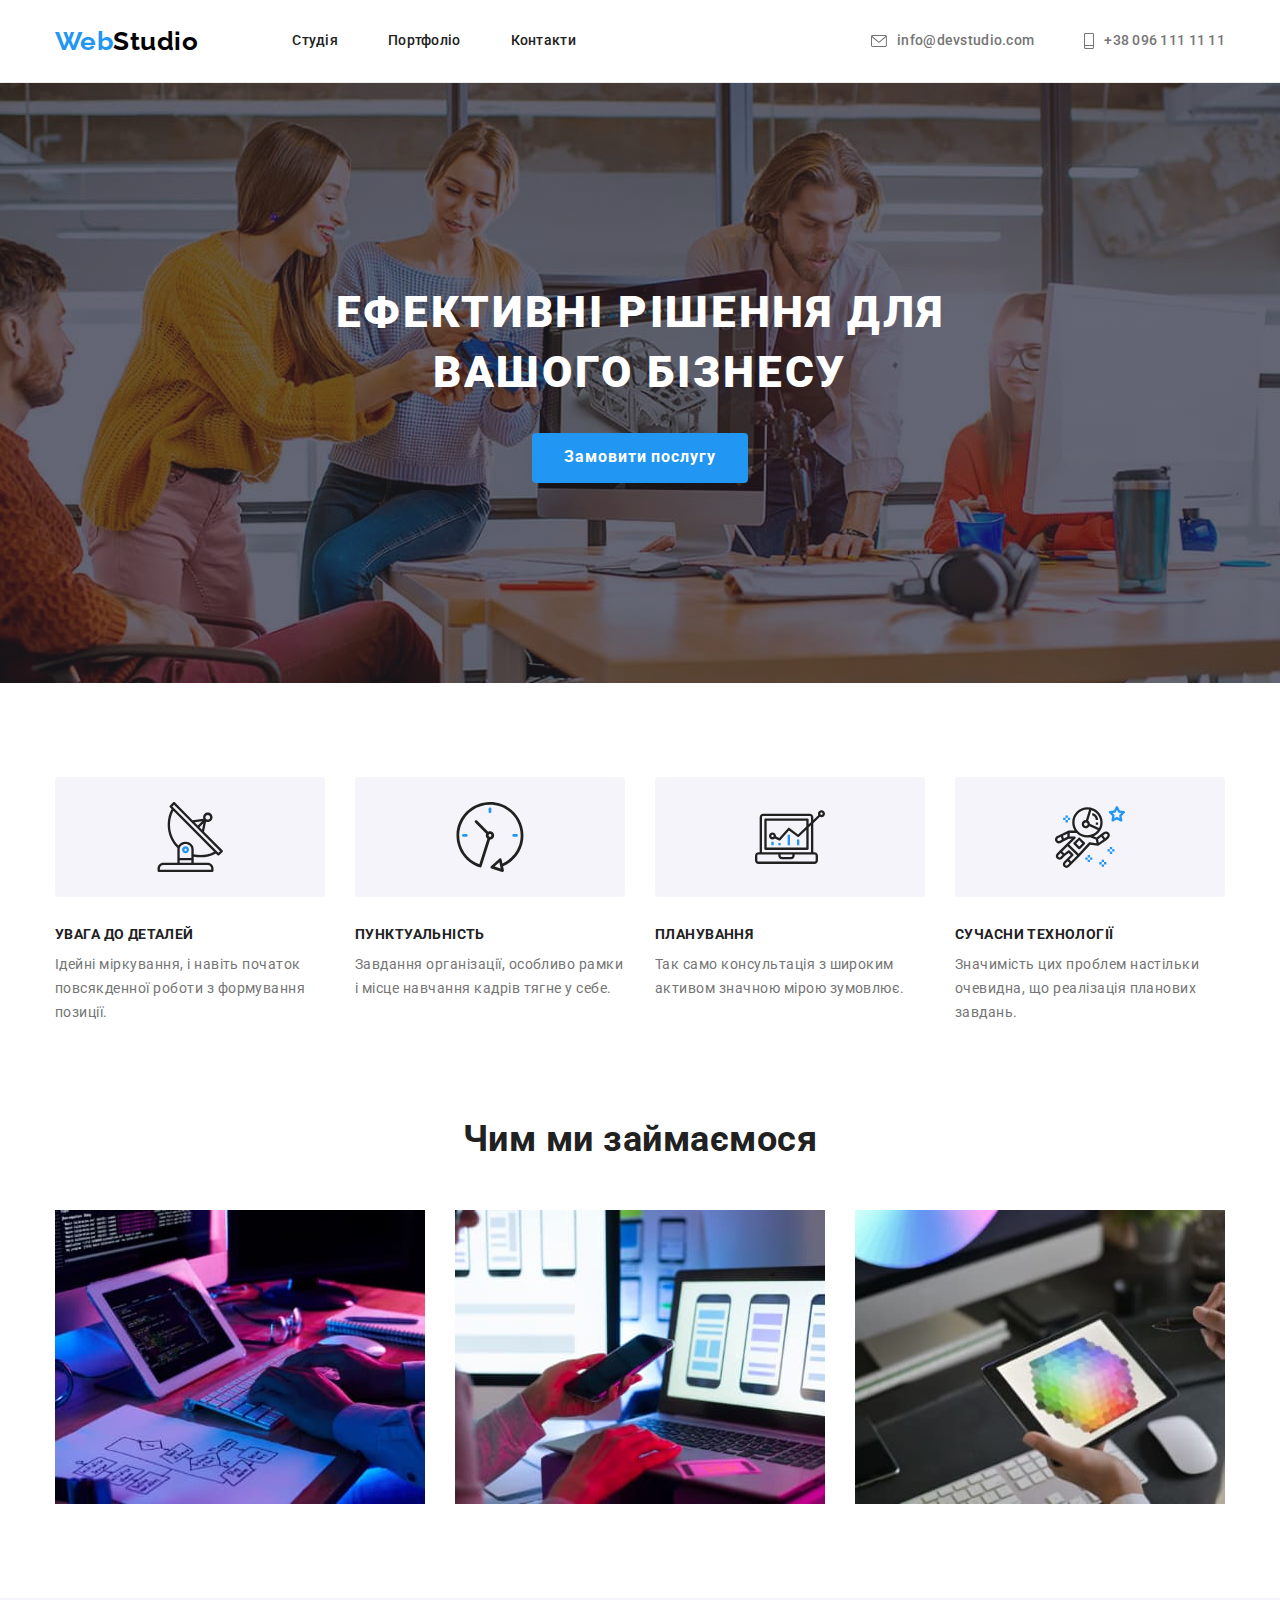
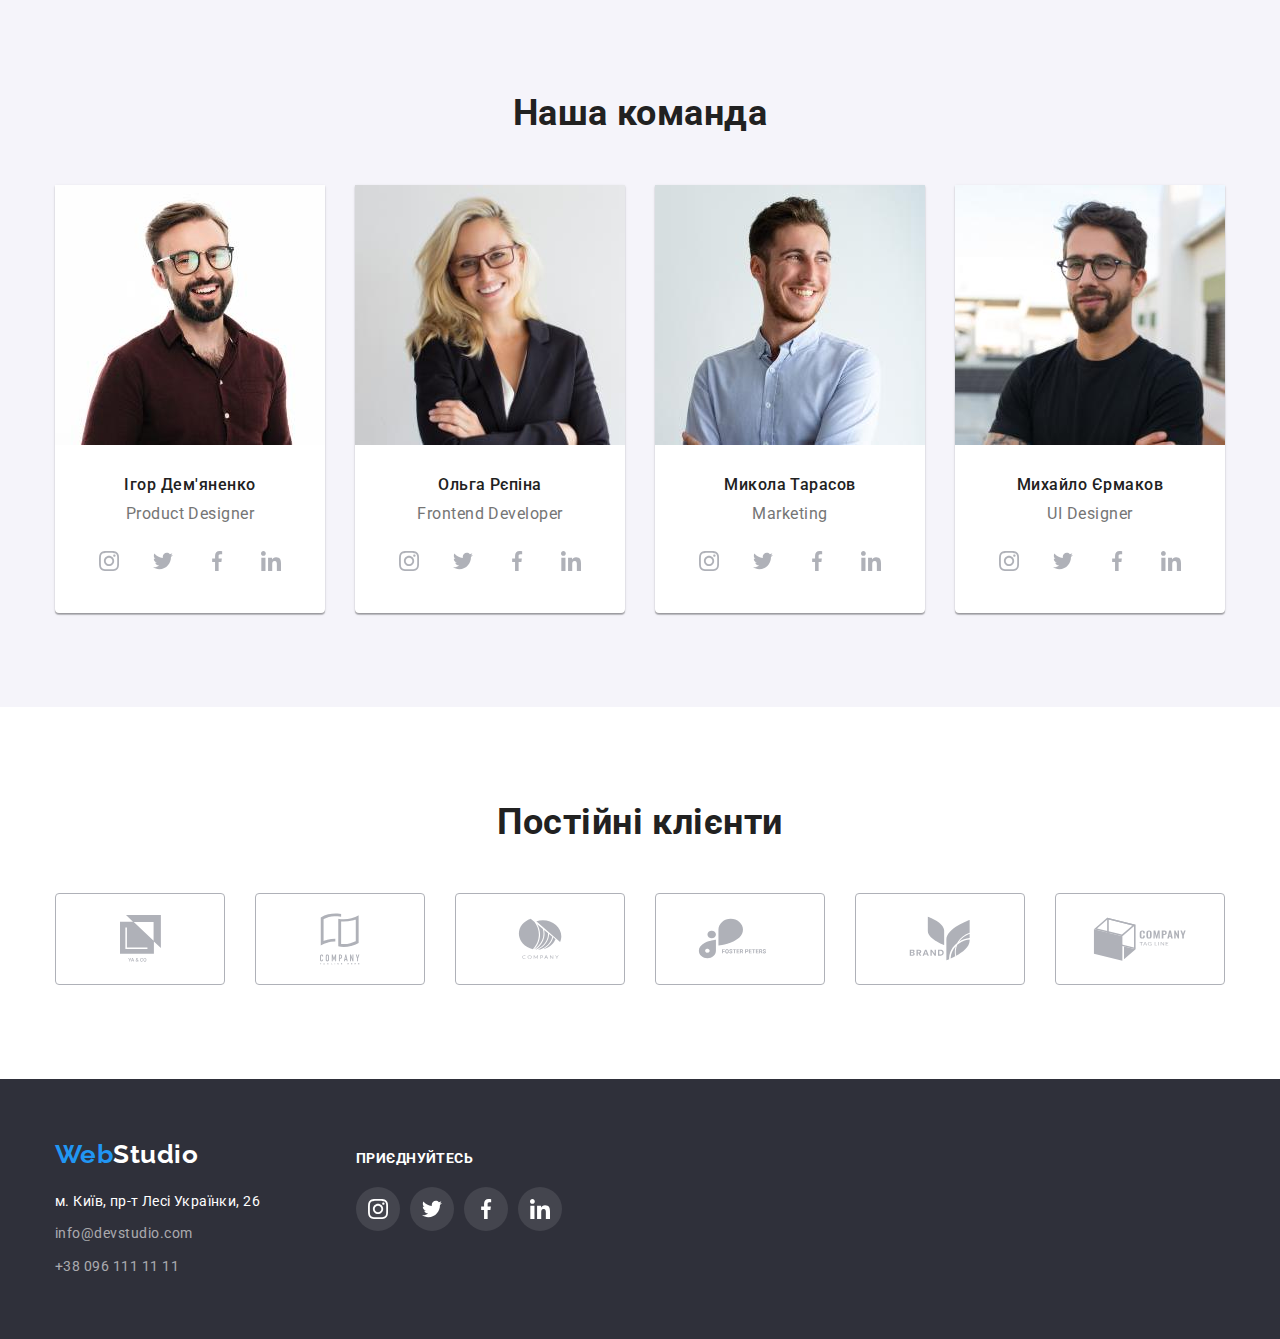
==== commit 2cc2ac54: "fix-focus" ====
--- a/index.html
+++ b/index.html
@@ -22,7 +22,7 @@
     <header class="header">
       <div class="container">
         <nav class="main-nav">
-          <a class="a-decorat-none" href="./index.html"
+          <a class="a-decorat-none" href="./index.html" target="_self"
             ><span class="web-blue">Web</span><span class="studio-black">Studio</span></a
           >
           <ul class="site-nav list">
@@ -34,20 +34,17 @@
           </ul>
           <ul class="auth-nav list">
             <li class="item">
-              <div class="header-link-effects">
-                <a href="mailto:info@devstudio.com" target="_self" class="link">
-                  <svg class="auth-nav-icon" width="16" height="12">
-                    <use href="./images/icons.svg#envelope"></use>
-                  </svg>
-                  info@devstudio.com
-                </a>
-              </div>
+              <a href="mailto:info@devstudio.com" target="_self" class="link">
+                <svg class="auth-nav-icon" width="16" height="12">
+                  <use href="./images/icons.svg#envelope"></use></svg
+                >info@devstudio.com
+              </a>
             </li>
             <li class="item">
               <a href="tel:+380961111111" target="_self" class="link"
                 ><svg class="auth-nav-icon" width="10" height="16">
                   <use href="./images/icons.svg#smartphone"></use></svg
-                >+380 96 1 111 111</a
+                >+38 096 111 11 11</a
               >
             </li>
           </ul>
@@ -399,10 +396,12 @@
                 >
               </li>
               <li class="address-item">
-                <a href="mailto:info@devstudio.com" class="address-mail">info@devstudio.com</a>
+                <a href="mailto:info@devstudio.com" target="_self" class="address-mail"
+                  >info@devstudio.com</a
+                >
               </li>
               <li class="address-item">
-                <a href="tel:+380961111111" class="address-tel">+38 096 111 11 11</a>
+                <a href="tel:+380961111111" target="_self" class="address-tel">+38 096 111 11 11</a>
               </li>
             </ul>
           </address>
--- a/css/styles.css
+++ b/css/styles.css
@@ -146,26 +146,9 @@
 }
 
 .site-nav .link:hover,
-.site-nav .link:focus {
-  color: var(--accent-color);
-  text-decoration-line: none;
-}
-
-.header-link-effects {
-  display: block;
-}
-
-/* .auth-nav .link:hover,
-.header-link-effects:focus {
-  fill: var(--accent-color);
-  color: var(--accent-color);
-  text-decoration-line: none;
-} */
-
+.site-nav .link:focus,
 .link:hover,
-.link:focus,
-.auth-nav-icon:hover,
-.auth-nav-icon:focus {
+.link:focus {
   fill: var(--accent-color);
   color: var(--accent-color);
   text-decoration-line: none;
